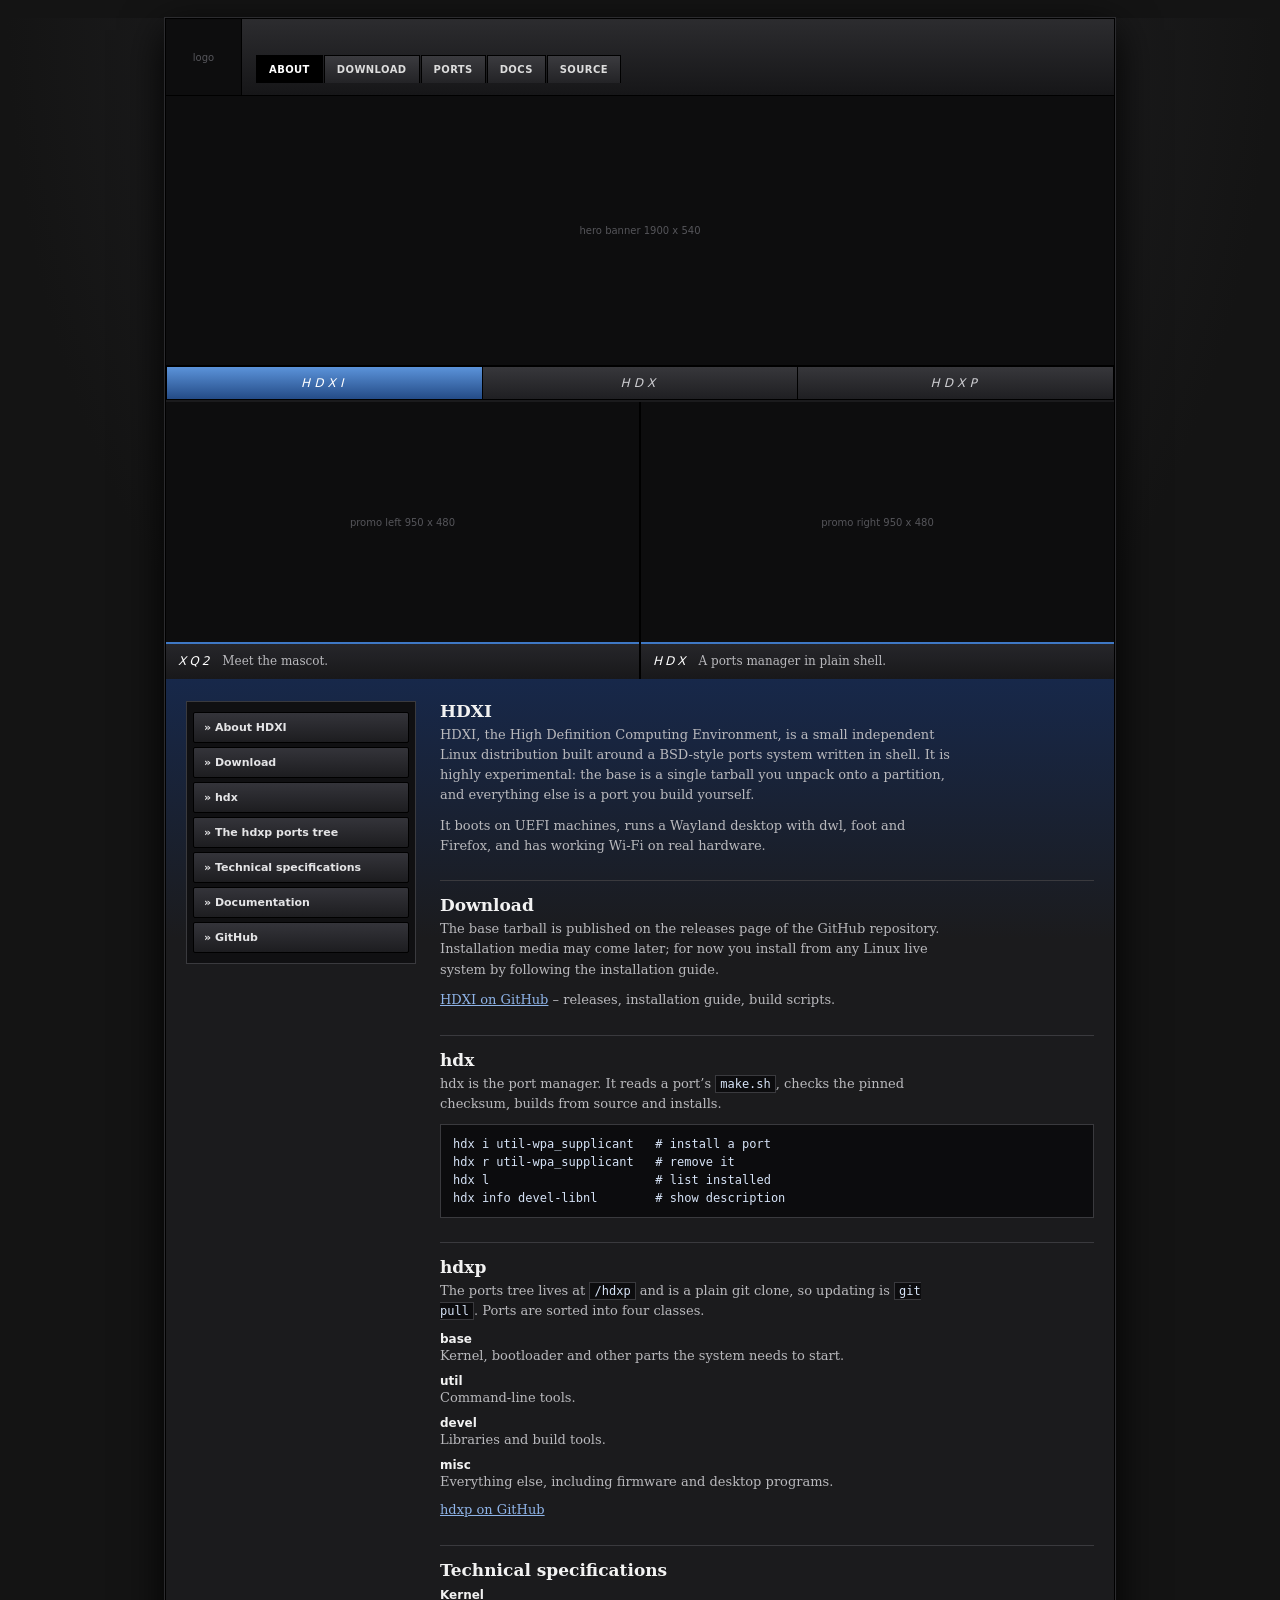
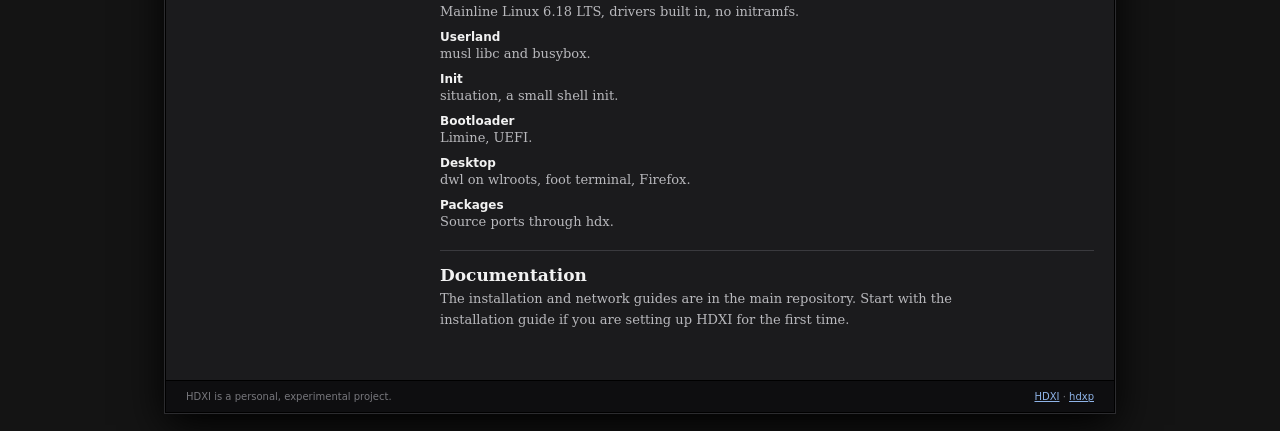
==== index.html @ 5b2a301b "Add files via upload" ====
<!DOCTYPE html>
<html lang="en">
<head>
<meta charset="utf-8">
<meta name="viewport" content="width=device-width, initial-scale=1">
<title>HDXI – High Definition Computing Environment</title>
<style>
/* ---------- tokens: change the look here ---------- */
:root{
  --bg:#141414;          /* page */
  --panel:#1b1b1d;       /* boxes */
  --panel-hi:#2a2a2d;    /* tab / button faces */
  --line:#3a3a3e;        /* borders */
  --text:#b9b9bd;        /* body copy */
  --head:#f2f2f2;        /* headings */
  --accent:#3f78c4;      /* active tab, rules, links */
  --accent-dk:#17284a;   /* tinted panel gradient */
  --serif:Georgia,"DejaVu Serif",serif;
  --sans:Verdana,"DejaVu Sans",Arial,sans-serif;
}
*{box-sizing:border-box}
html{background:var(--bg)}
body{
  margin:0;color:var(--text);font:13px/1.55 var(--serif);
  /* optional: drop a tileable 8x1024 gradient or noise at img/bg.png */
  background:radial-gradient(ellipse at 50% 0,#2b2b2e 0,#141414 70%) fixed,var(--bg);
}
a{color:#8fb4e8}
a:hover{color:#fff}
a:focus-visible,.tab:focus-visible{outline:2px solid #fff;outline-offset:2px}

#wrap{max-width:950px;margin:18px auto;border:1px solid #000;box-shadow:0 0 0 1px #2c2c2f,0 12px 40px #000;background:var(--panel)}

/* ---------- header ---------- */
#top{display:flex;align-items:stretch;background:linear-gradient(#2c2c2f,#161618);border-bottom:1px solid #000}
.slot{position:relative;overflow:hidden;background:#0d0d0e;color:#55555a;font:10px var(--sans);display:flex;align-items:center;justify-content:center;text-align:center}
.slot::before{content:attr(data-label)}
.slot i{position:absolute;inset:0;background-position:center;background-size:cover}
#logo{width:76px;height:76px;flex:none;border-right:1px solid #000}
#nav{display:flex;align-items:flex-end;padding:0 14px;flex:1;gap:1px}
#nav a{font:bold 10px var(--sans);letter-spacing:.04em;text-transform:uppercase;text-decoration:none;color:#ddd;padding:8px 12px;background:linear-gradient(#3b3b3f,#232326);border:1px solid #000;border-bottom:0;margin-bottom:12px}
#nav a:hover{background:linear-gradient(#4a4a50,#2d2d31);color:#fff}
#nav a.on{background:#000;color:#fff}

/* ---------- hero ---------- */
#hero{height:270px;border-bottom:1px solid #000}

/* ---------- tab strip (like the PS3 / PSP / PS2 bar) ---------- */
#tabs{display:flex}
.tab{flex:1;text-align:center;padding:9px 0;text-decoration:none;font:italic 12px var(--sans);letter-spacing:.35em;color:#cfcfd3;background:linear-gradient(#37373b,#1f1f22);border:1px solid #000;border-left:0}
.tab:first-child{border-left:1px solid #000}
.tab.on{background:linear-gradient(#5b93da,#244b86);color:#fff}
.tab:hover{color:#fff}

/* ---------- two promo panels ---------- */
#promos{display:grid;grid-template-columns:1fr 1fr;gap:2px;background:#000;margin-top:2px}
.promo .slot{height:240px}
.promo p{margin:0;padding:8px 12px;background:linear-gradient(#26262a,#18181a);border-top:2px solid var(--accent);font-size:12px}
.promo p b{font:italic 12px var(--sans);letter-spacing:.25em;color:#fff;margin-right:10px}

/* ---------- body: sidebar + copy ---------- */
#body{display:grid;grid-template-columns:230px 1fr;gap:24px;padding:22px 20px 26px;background:linear-gradient(var(--accent-dk) 0,var(--panel) 260px)}
#side{align-self:start;border:1px solid var(--line);background:#101012;padding:6px}
#side a{display:block;margin:4px 0;padding:8px 10px;color:#e4e4e6;text-decoration:none;font:bold 11px var(--sans);background:linear-gradient(#34343a,#1d1d20);border:1px solid #000;border-radius:2px}
#side a:hover{background:linear-gradient(#41414a,#26262b);color:#fff}
h2{font:bold 17px var(--serif);color:var(--head);margin:0 0 4px}
section{padding:0 0 14px;margin:0 0 14px;border-bottom:1px solid var(--line)}
section:last-child{border:0;margin:0}
p{margin:0 0 .8em;max-width:62ch}
code{font:12px "DejaVu Sans Mono",monospace;color:#d6e3f7;background:#0c0c0e;padding:1px 4px;border:1px solid var(--line)}
pre{margin:0 0 .8em;padding:10px 12px;background:#0c0c0e;border:1px solid var(--line);overflow-x:auto;font:12px/1.5 "DejaVu Sans Mono",monospace;color:#d6e3f7}
dl{margin:0}
dt{font:bold 12px var(--sans);color:var(--head);margin-top:8px}
dd{margin:0 0 4px}

footer{padding:10px 20px;border-top:1px solid #000;background:#0e0e10;font:10px var(--sans);color:#77777c;display:flex;justify-content:space-between;gap:12px;flex-wrap:wrap}

@media(max-width:760px){
  #body{grid-template-columns:1fr}
  #promos{grid-template-columns:1fr}
    #nav{flex-wrap:wrap}
}
</style>
</head>
<body>
<div id="wrap">

  <header id="top">
    <!-- DECAL: logo tile, shows at 76x76. Make it 152x152 PNG. -->
    <div class="slot" id="logo" data-label="logo"><i style="background-image:url(img/logo.png)"></i></div>
    <nav id="nav" aria-label="Main">
      <a class="on" href="#about">About</a>
      <a href="#download">Download</a>
      <a href="#hdx">Ports</a>
      <a href="#docs">Docs</a>
      <a href="https://github.com/daveydavy333/HDXI">Source</a>
    </nav>
  </header>

  <!-- DECAL: hero banner, shows at 950x270. Make it 1900x540. -->
  <div class="slot" id="hero" data-label="hero banner 1900 x 540">
    <i style="background-image:url(img/hero.png)"></i>
  </div>

  <div id="tabs">
    <a class="tab on" href="#about">HDXI</a>
    <a class="tab" href="#hdx">HDX</a>
    <a class="tab" href="#hdxp">HDXP</a>
  </div>

  <div id="promos">
    <div class="promo">
      <!-- DECAL: shows at 475x240. Make it 950x480. -->
      <div class="slot" data-label="promo left 950 x 480"><i style="background-image:url(img/promo-left.png)"></i></div>
      <p><b>XQ2</b>Meet the mascot.</p>
    </div>
    <div class="promo">
      <div class="slot" data-label="promo right 950 x 480"><i style="background-image:url(img/promo-right.png)"></i></div>
      <p><b>HDX</b>A ports manager in plain shell.</p>
    </div>
  </div>

  <main id="body">
    <aside id="side" aria-label="Sections">
      <a href="#about">» About HDXI</a>
      <a href="#download">» Download</a>
      <a href="#hdx">» hdx</a>
      <a href="#hdxp">» The hdxp ports tree</a>
      <a href="#specs">» Technical specifications</a>
      <a href="#docs">» Documentation</a>
      <a href="https://github.com/daveydavy333/HDXI">» GitHub</a>
    </aside>

    <div>
      <section id="about">
        <h2>HDXI</h2>
        <p>HDXI, the High Definition Computing Environment, is a small independent Linux distribution built around a BSD-style ports system written in shell. It is highly experimental: the base is a single tarball you unpack onto a partition, and everything else is a port you build yourself.</p>
        <p>It boots on UEFI machines, runs a Wayland desktop with dwl, foot and Firefox, and has working Wi-Fi on real hardware.</p>
      </section>

      <section id="download">
        <h2>Download</h2>
        <p>The base tarball is published on the releases page of the GitHub repository. Installation media may come later; for now you install from any Linux live system by following the installation guide.</p>
        <p><a href="https://github.com/daveydavy333/HDXI">HDXI on GitHub</a> – releases, installation guide, build scripts.</p>
      </section>

      <section id="hdx">
        <h2>hdx</h2>
        <p>hdx is the port manager. It reads a port’s <code>make.sh</code>, checks the pinned checksum, builds from source and installs.</p>
<pre>hdx i util-wpa_supplicant   # install a port
hdx r util-wpa_supplicant   # remove it
hdx l                       # list installed
hdx info devel-libnl        # show description</pre>
      </section>

      <section id="hdxp">
        <h2>hdxp</h2>
        <p>The ports tree lives at <code>/hdxp</code> and is a plain git clone, so updating is <code>git pull</code>. Ports are sorted into four classes.</p>
        <dl>
          <dt>base</dt><dd>Kernel, bootloader and other parts the system needs to start.</dd>
          <dt>util</dt><dd>Command-line tools.</dd>
          <dt>devel</dt><dd>Libraries and build tools.</dd>
          <dt>misc</dt><dd>Everything else, including firmware and desktop programs.</dd>
        </dl>
        <p style="margin-top:8px"><a href="https://github.com/daveydavy333/hdxp">hdxp on GitHub</a></p>
      </section>

      <section id="specs">
        <h2>Technical specifications</h2>
        <dl>
          <dt>Kernel</dt><dd>Mainline Linux 6.18 LTS, drivers built in, no initramfs.</dd>
          <dt>Userland</dt><dd>musl libc and busybox.</dd>
          <dt>Init</dt><dd>situation, a small shell init.</dd>
          <dt>Bootloader</dt><dd>Limine, UEFI.</dd>
          <dt>Desktop</dt><dd>dwl on wlroots, foot terminal, Firefox.</dd>
          <dt>Packages</dt><dd>Source ports through hdx.</dd>
        </dl>
      </section>

      <section id="docs">
        <h2>Documentation</h2>
        <p>The installation and network guides are in the main repository. Start with the installation guide if you are setting up HDXI for the first time.</p>
      </section>
    </div>
  </main>

  <footer>
    <span>HDXI is a personal, experimental project.</span>
    <span><a href="https://github.com/daveydavy333/HDXI">HDXI</a> · <a href="https://github.com/daveydavy333/hdxp">hdxp</a></span>
  </footer>
</div>
</body>
</html>
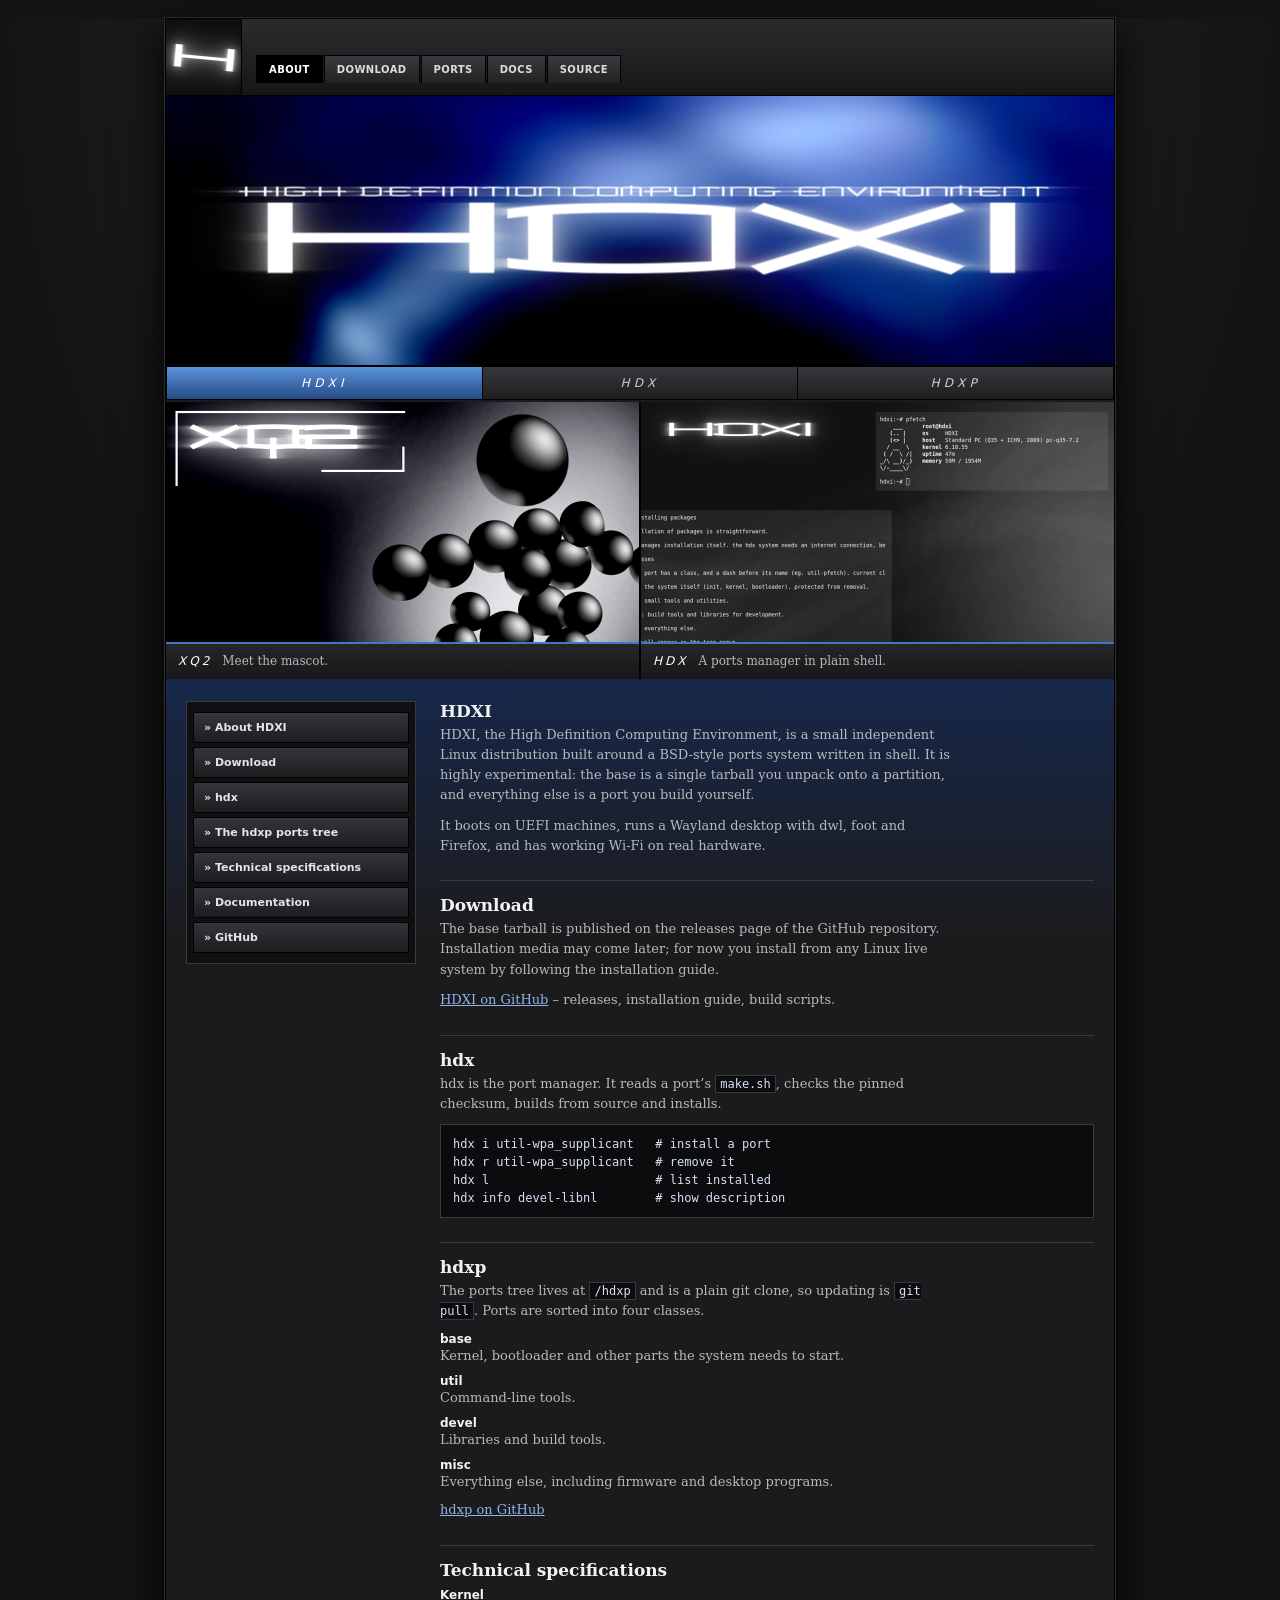
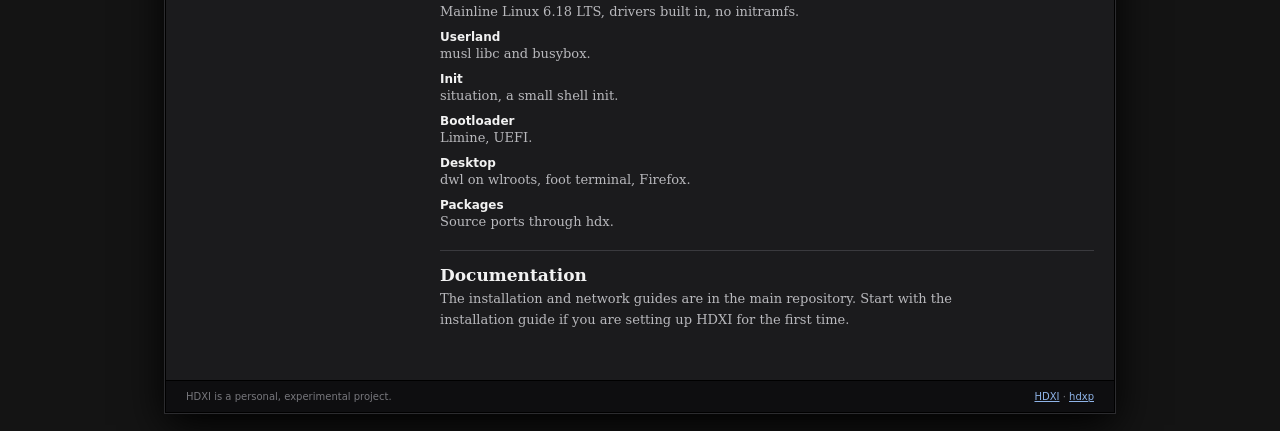
==== commit 3459224d: "Add files via upload" ====
--- a/index.html
+++ b/index.html
@@ -55,7 +55,7 @@
 /* ---------- two promo panels ---------- */
 #promos{display:grid;grid-template-columns:1fr 1fr;gap:2px;background:#000;margin-top:2px}
 .promo .slot{height:240px}
-.promo p{margin:0;padding:8px 12px;background:linear-gradient(#26262a,#18181a);border-top:2px solid var(--accent);font-size:12px}
+.promo p{margin:0;max-width:none;padding:8px 12px;background:linear-gradient(#26262a,#18181a);border-top:2px solid var(--accent);font-size:12px}
 .promo p b{font:italic 12px var(--sans);letter-spacing:.25em;color:#fff;margin-right:10px}
 
 /* ---------- body: sidebar + copy ---------- */
@@ -87,7 +87,7 @@
 
   <header id="top">
     <!-- DECAL: logo tile, shows at 76x76. Make it 152x152 PNG. -->
-    <div class="slot" id="logo" data-label="logo"><i style="background-image:url(img/logo.png)"></i></div>
+    <div class="slot" id="logo" data-label=""><i style="background-image:url(img/logo.png)"></i></div>
     <nav id="nav" aria-label="Main">
       <a class="on" href="#about">About</a>
       <a href="#download">Download</a>
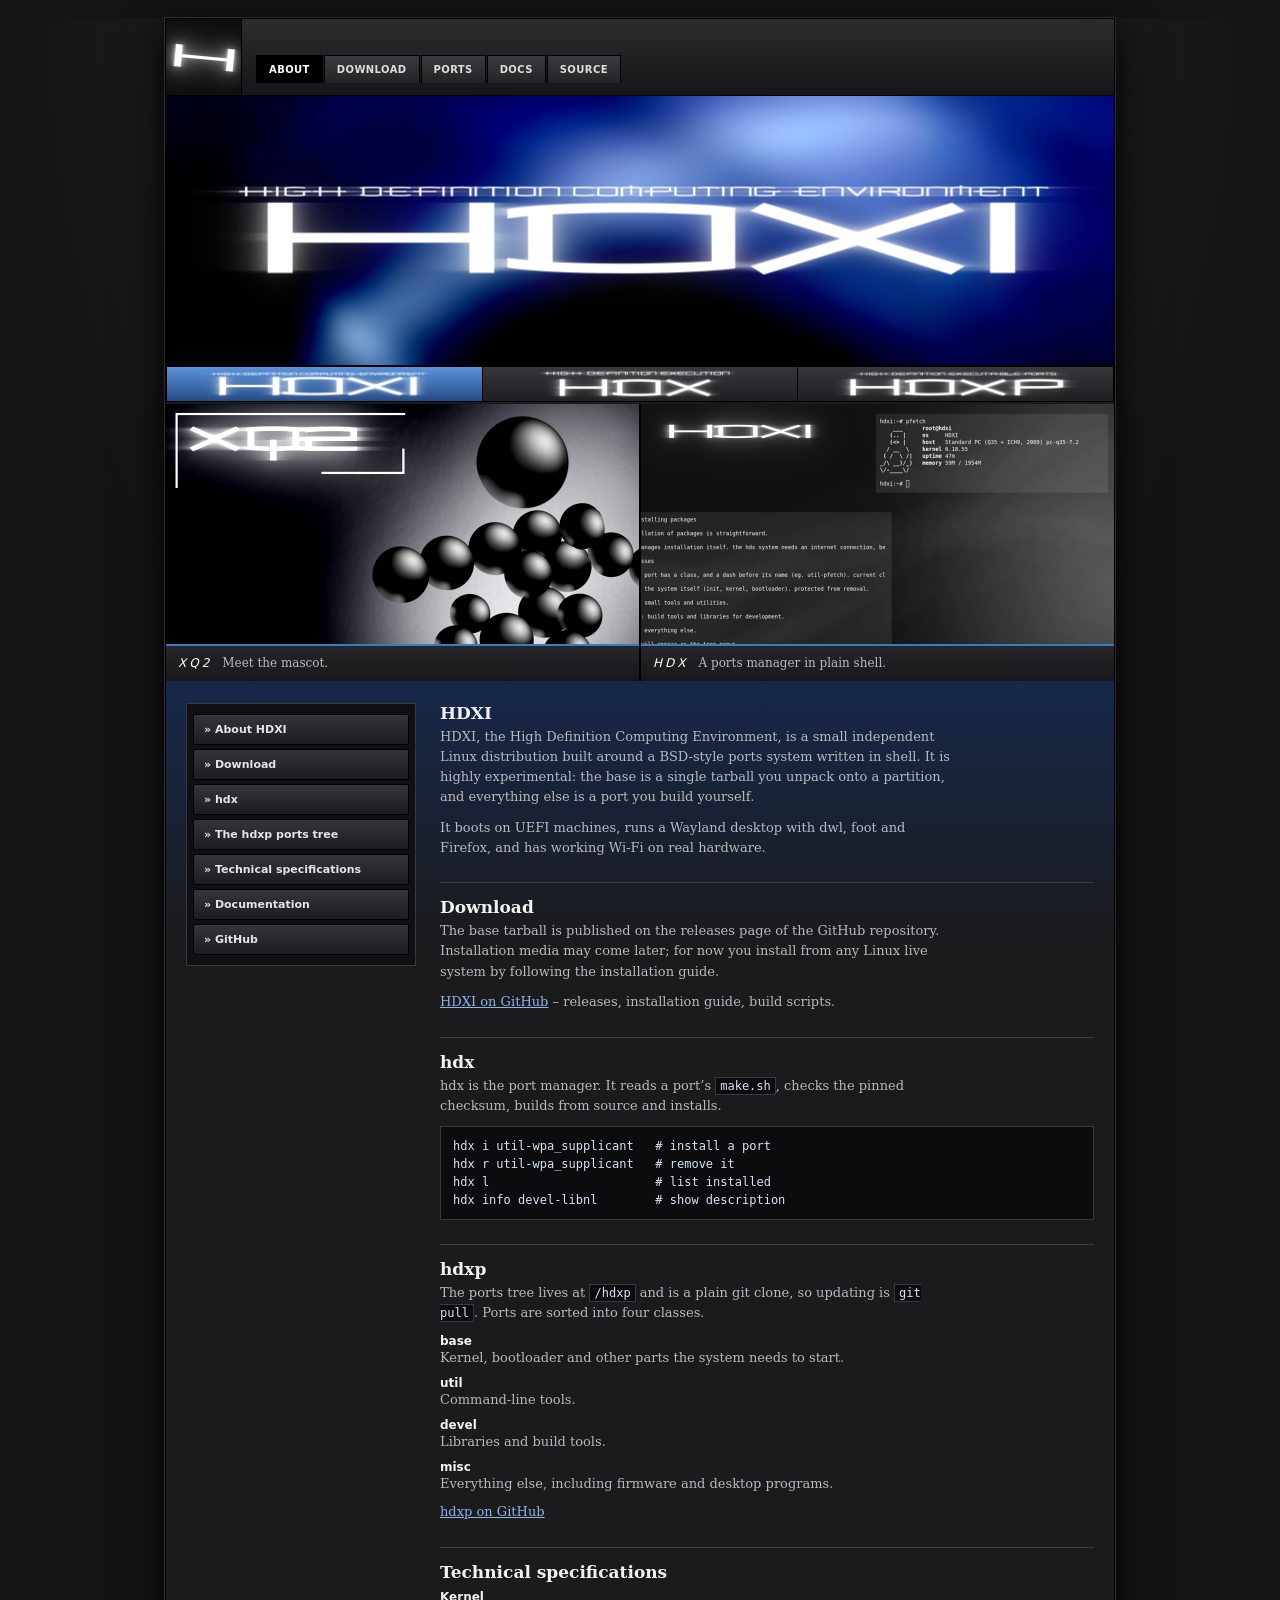
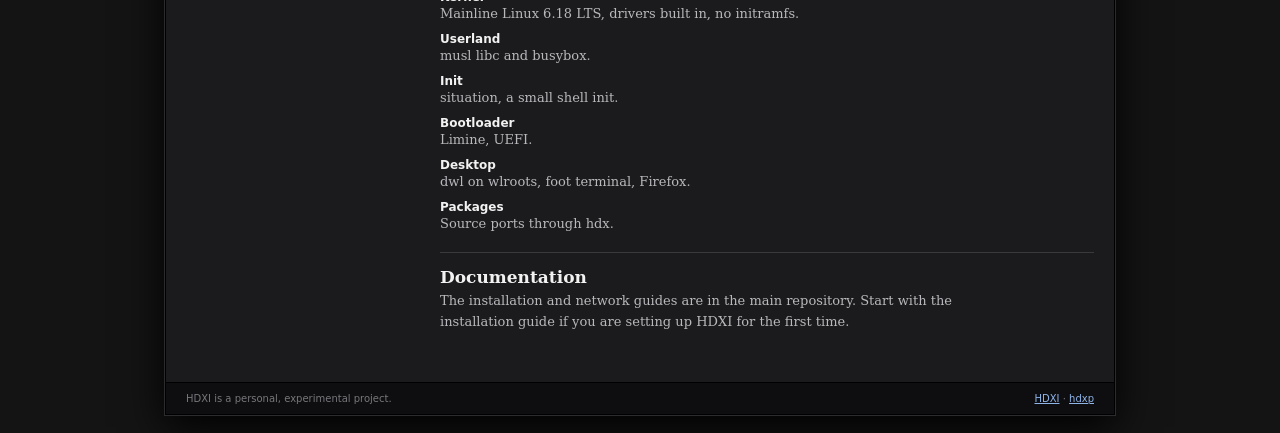
==== commit 26c5d225: "Add files via upload" ====
--- a/index.html
+++ b/index.html
@@ -4,95 +4,18 @@
 <meta charset="utf-8">
 <meta name="viewport" content="width=device-width, initial-scale=1">
 <title>HDXI – High Definition Computing Environment</title>
-<style>
-/* ---------- tokens: change the look here ---------- */
-:root{
-  --bg:#141414;          /* page */
-  --panel:#1b1b1d;       /* boxes */
-  --panel-hi:#2a2a2d;    /* tab / button faces */
-  --line:#3a3a3e;        /* borders */
-  --text:#b9b9bd;        /* body copy */
-  --head:#f2f2f2;        /* headings */
-  --accent:#3f78c4;      /* active tab, rules, links */
-  --accent-dk:#17284a;   /* tinted panel gradient */
-  --serif:Georgia,"DejaVu Serif",serif;
-  --sans:Verdana,"DejaVu Sans",Arial,sans-serif;
-}
-*{box-sizing:border-box}
-html{background:var(--bg)}
-body{
-  margin:0;color:var(--text);font:13px/1.55 var(--serif);
-  /* optional: drop a tileable 8x1024 gradient or noise at img/bg.png */
-  background:radial-gradient(ellipse at 50% 0,#2b2b2e 0,#141414 70%) fixed,var(--bg);
-}
-a{color:#8fb4e8}
-a:hover{color:#fff}
-a:focus-visible,.tab:focus-visible{outline:2px solid #fff;outline-offset:2px}
-
-#wrap{max-width:950px;margin:18px auto;border:1px solid #000;box-shadow:0 0 0 1px #2c2c2f,0 12px 40px #000;background:var(--panel)}
-
-/* ---------- header ---------- */
-#top{display:flex;align-items:stretch;background:linear-gradient(#2c2c2f,#161618);border-bottom:1px solid #000}
-.slot{position:relative;overflow:hidden;background:#0d0d0e;color:#55555a;font:10px var(--sans);display:flex;align-items:center;justify-content:center;text-align:center}
-.slot::before{content:attr(data-label)}
-.slot i{position:absolute;inset:0;background-position:center;background-size:cover}
-#logo{width:76px;height:76px;flex:none;border-right:1px solid #000}
-#nav{display:flex;align-items:flex-end;padding:0 14px;flex:1;gap:1px}
-#nav a{font:bold 10px var(--sans);letter-spacing:.04em;text-transform:uppercase;text-decoration:none;color:#ddd;padding:8px 12px;background:linear-gradient(#3b3b3f,#232326);border:1px solid #000;border-bottom:0;margin-bottom:12px}
-#nav a:hover{background:linear-gradient(#4a4a50,#2d2d31);color:#fff}
-#nav a.on{background:#000;color:#fff}
-
-/* ---------- hero ---------- */
-#hero{height:270px;border-bottom:1px solid #000}
-
-/* ---------- tab strip (like the PS3 / PSP / PS2 bar) ---------- */
-#tabs{display:flex}
-.tab{flex:1;text-align:center;padding:9px 0;text-decoration:none;font:italic 12px var(--sans);letter-spacing:.35em;color:#cfcfd3;background:linear-gradient(#37373b,#1f1f22);border:1px solid #000;border-left:0}
-.tab:first-child{border-left:1px solid #000}
-.tab.on{background:linear-gradient(#5b93da,#244b86);color:#fff}
-.tab:hover{color:#fff}
-
-/* ---------- two promo panels ---------- */
-#promos{display:grid;grid-template-columns:1fr 1fr;gap:2px;background:#000;margin-top:2px}
-.promo .slot{height:240px}
-.promo p{margin:0;max-width:none;padding:8px 12px;background:linear-gradient(#26262a,#18181a);border-top:2px solid var(--accent);font-size:12px}
-.promo p b{font:italic 12px var(--sans);letter-spacing:.25em;color:#fff;margin-right:10px}
-
-/* ---------- body: sidebar + copy ---------- */
-#body{display:grid;grid-template-columns:230px 1fr;gap:24px;padding:22px 20px 26px;background:linear-gradient(var(--accent-dk) 0,var(--panel) 260px)}
-#side{align-self:start;border:1px solid var(--line);background:#101012;padding:6px}
-#side a{display:block;margin:4px 0;padding:8px 10px;color:#e4e4e6;text-decoration:none;font:bold 11px var(--sans);background:linear-gradient(#34343a,#1d1d20);border:1px solid #000;border-radius:2px}
-#side a:hover{background:linear-gradient(#41414a,#26262b);color:#fff}
-h2{font:bold 17px var(--serif);color:var(--head);margin:0 0 4px}
-section{padding:0 0 14px;margin:0 0 14px;border-bottom:1px solid var(--line)}
-section:last-child{border:0;margin:0}
-p{margin:0 0 .8em;max-width:62ch}
-code{font:12px "DejaVu Sans Mono",monospace;color:#d6e3f7;background:#0c0c0e;padding:1px 4px;border:1px solid var(--line)}
-pre{margin:0 0 .8em;padding:10px 12px;background:#0c0c0e;border:1px solid var(--line);overflow-x:auto;font:12px/1.5 "DejaVu Sans Mono",monospace;color:#d6e3f7}
-dl{margin:0}
-dt{font:bold 12px var(--sans);color:var(--head);margin-top:8px}
-dd{margin:0 0 4px}
-
-footer{padding:10px 20px;border-top:1px solid #000;background:#0e0e10;font:10px var(--sans);color:#77777c;display:flex;justify-content:space-between;gap:12px;flex-wrap:wrap}
-
-@media(max-width:760px){
-  #body{grid-template-columns:1fr}
-  #promos{grid-template-columns:1fr}
-    #nav{flex-wrap:wrap}
-}
-</style>
+<link rel="stylesheet" href="styles.css">
 </head>
 <body>
 <div id="wrap">
 
   <header id="top">
-    <!-- DECAL: logo tile, shows at 76x76. Make it 152x152 PNG. -->
     <div class="slot" id="logo" data-label=""><i style="background-image:url(img/logo.png)"></i></div>
     <nav id="nav" aria-label="Main">
-      <a class="on" href="#about">About</a>
-      <a href="#download">Download</a>
-      <a href="#hdx">Ports</a>
-      <a href="#docs">Docs</a>
+      <a class="on" href="index.html">About</a>
+      <a href="index.html#download">Download</a>
+      <a href="hdxp.html">Ports</a>
+      <a href="index.html#docs">Docs</a>
       <a href="https://github.com/daveydavy333/HDXI">Source</a>
     </nav>
   </header>
@@ -103,9 +26,9 @@
   </div>
 
   <div id="tabs">
-    <a class="tab on" href="#about">HDXI</a>
-    <a class="tab" href="#hdx">HDX</a>
-    <a class="tab" href="#hdxp">HDXP</a>
+    <a class="tab on" href="index.html" aria-label="HDXI"><i style="background-image:url(img/tab-hdxi.png)"></i><span class="sr">HDXI</span></a>
+    <a class="tab" href="hdx.html" aria-label="HDX"><i style="background-image:url(img/tab-hdx.png)"></i><span class="sr">HDX</span></a>
+    <a class="tab" href="hdxp.html" aria-label="HDXP"><i style="background-image:url(img/tab-hdxp.png)"></i><span class="sr">HDXP</span></a>
   </div>
 
   <div id="promos">
@@ -124,8 +47,8 @@
     <aside id="side" aria-label="Sections">
       <a href="#about">» About HDXI</a>
       <a href="#download">» Download</a>
-      <a href="#hdx">» hdx</a>
-      <a href="#hdxp">» The hdxp ports tree</a>
+      <a href="hdx.html">» hdx</a>
+      <a href="hdxp.html">» The hdxp ports tree</a>
       <a href="#specs">» Technical specifications</a>
       <a href="#docs">» Documentation</a>
       <a href="https://github.com/daveydavy333/HDXI">» GitHub</a>
--- a/styles.css
+++ b/styles.css
@@ -0,0 +1,95 @@
+/* ---------- tokens: change the look here ---------- */
+:root{
+  --bg:#141414;          /* page */
+  --panel:#1b1b1d;       /* boxes */
+  --panel-hi:#2a2a2d;    /* tab / button faces */
+  --line:#3a3a3e;        /* borders */
+  --text:#b9b9bd;        /* body copy */
+  --head:#f2f2f2;        /* headings */
+  --accent:#3f78c4;      /* active tab, rules, links */
+  --accent-dk:#17284a;   /* tinted panel gradient */
+  --serif:Georgia,"DejaVu Serif",serif;
+  --sans:Verdana,"DejaVu Sans",Arial,sans-serif;
+}
+*{box-sizing:border-box}
+html{background:var(--bg)}
+body{
+  margin:0;color:var(--text);font:13px/1.55 var(--serif);
+  /* optional: drop a tileable 8x1024 gradient or noise at img/bg.png */
+  background:radial-gradient(ellipse at 50% 0,#2b2b2e 0,#141414 70%) fixed,var(--bg);
+}
+a{color:#8fb4e8}
+a:hover{color:#fff}
+a:focus-visible,.tab:focus-visible{outline:2px solid #fff;outline-offset:2px}
+
+#wrap{max-width:950px;margin:18px auto;border:1px solid #000;box-shadow:0 0 0 1px #2c2c2f,0 12px 40px #000;background:var(--panel)}
+
+/* ---------- header ---------- */
+#top{display:flex;align-items:stretch;background:linear-gradient(#2c2c2f,#161618);border-bottom:1px solid #000}
+.slot{position:relative;overflow:hidden;background:#0d0d0e;color:#55555a;font:10px var(--sans);display:flex;align-items:center;justify-content:center;text-align:center}
+.slot::before{content:attr(data-label)}
+.slot i{position:absolute;inset:0;background-position:center;background-size:cover}
+#logo{width:76px;height:76px;flex:none;border-right:1px solid #000}
+#nav{display:flex;align-items:flex-end;padding:0 14px;flex:1;gap:1px}
+#nav a{font:bold 10px var(--sans);letter-spacing:.04em;text-transform:uppercase;text-decoration:none;color:#ddd;padding:8px 12px;background:linear-gradient(#3b3b3f,#232326);border:1px solid #000;border-bottom:0;margin-bottom:12px}
+#nav a:hover{background:linear-gradient(#4a4a50,#2d2d31);color:#fff}
+#nav a.on{background:#000;color:#fff}
+
+/* ---------- hero ---------- */
+#hero{height:270px;border-bottom:1px solid #000}
+
+/* ---------- tab strip (like the PS3 / PSP / PS2 bar) ---------- */
+#tabs{display:flex}
+.tab{flex:1;text-align:center;padding:9px 0;text-decoration:none;font:italic 12px var(--sans);letter-spacing:.35em;color:#cfcfd3;background:linear-gradient(#37373b,#1f1f22);border:1px solid #000;border-left:0}
+.tab:first-child{border-left:1px solid #000}
+.tab.on{background:linear-gradient(#5b93da,#244b86);color:#fff}
+.tab:hover{color:#fff}
+
+/* ---------- two promo panels ---------- */
+#promos{display:grid;grid-template-columns:1fr 1fr;gap:2px;background:#000;margin-top:2px}
+.promo .slot{height:240px}
+.promo p{margin:0;max-width:none;padding:8px 12px;background:linear-gradient(#26262a,#18181a);border-top:2px solid var(--accent);font-size:12px}
+.promo p b{font:italic 12px var(--sans);letter-spacing:.25em;color:#fff;margin-right:10px}
+
+/* ---------- body: sidebar + copy ---------- */
+#body{display:grid;grid-template-columns:230px 1fr;gap:24px;padding:22px 20px 26px;background:linear-gradient(var(--accent-dk) 0,var(--panel) 260px)}
+#side{align-self:start;border:1px solid var(--line);background:#101012;padding:6px}
+#side a{display:block;margin:4px 0;padding:8px 10px;color:#e4e4e6;text-decoration:none;font:bold 11px var(--sans);background:linear-gradient(#34343a,#1d1d20);border:1px solid #000;border-radius:2px}
+#side a:hover{background:linear-gradient(#41414a,#26262b);color:#fff}
+h2{font:bold 17px var(--serif);color:var(--head);margin:0 0 4px}
+section{padding:0 0 14px;margin:0 0 14px;border-bottom:1px solid var(--line)}
+section:last-child{border:0;margin:0}
+p{margin:0 0 .8em;max-width:62ch}
+code{font:12px "DejaVu Sans Mono",monospace;color:#d6e3f7;background:#0c0c0e;padding:1px 4px;border:1px solid var(--line)}
+pre{margin:0 0 .8em;padding:10px 12px;background:#0c0c0e;border:1px solid var(--line);overflow-x:auto;font:12px/1.5 "DejaVu Sans Mono",monospace;color:#d6e3f7}
+dl{margin:0}
+dt{font:bold 12px var(--sans);color:var(--head);margin-top:8px}
+dd{margin:0 0 4px}
+
+footer{padding:10px 20px;border-top:1px solid #000;background:#0e0e10;font:10px var(--sans);color:#77777c;display:flex;justify-content:space-between;gap:12px;flex-wrap:wrap}
+
+@media(max-width:760px){
+  #body{grid-template-columns:1fr}
+  #promos{grid-template-columns:1fr}
+    #nav{flex-wrap:wrap}
+}
+
+/* ---------- shared: accessibility + image tabs ---------- */
+.sr{position:absolute;width:1px;height:1px;overflow:hidden;clip:rect(0 0 0 0)}
+.tab{position:relative;height:36px;padding:0;display:block}
+.tab i{position:absolute;inset:0;background:center/contain no-repeat}
+
+/* ---------- sub bar + three-column product page (hdx.html) ---------- */
+.sub{display:flex;background:linear-gradient(#1f4f93,#0f2a52);border-bottom:1px solid #000}
+.sub a{flex:1;text-align:center;padding:6px 4px;font:bold 10px var(--sans);letter-spacing:.04em;text-transform:uppercase;color:#cfe0f7;text-decoration:none}
+.sub a.on{background:#e8e8ea;color:#111}
+.sub a:hover:not(.on){color:#fff;background:#ffffff1a}
+.cols{display:grid;grid-template-columns:230px 1fr 1fr;gap:24px;padding:22px 20px 26px;background:linear-gradient(var(--accent-dk) 0,var(--panel) 320px)}
+.cols #side{margin:0}
+#art{height:240px;border:1px solid var(--line);margin-bottom:14px}
+h3{font:bold 14px var(--serif);color:var(--head);margin:0 0 2px}
+h4{font:bold 15px var(--serif);color:#9a9aa0;margin:0 0 6px}
+.feat{padding:0 0 10px;margin:0 0 12px;border-bottom:1px solid var(--line)}
+.feat p{margin:0}
+.soon{border:1px dashed var(--line);padding:30px 20px;text-align:center;color:#77777c;font:12px var(--sans);margin:22px 20px}
+@media(max-width:760px){.cols{grid-template-columns:1fr}.sub{flex-wrap:wrap}.sub a{flex:1 1 33%}}
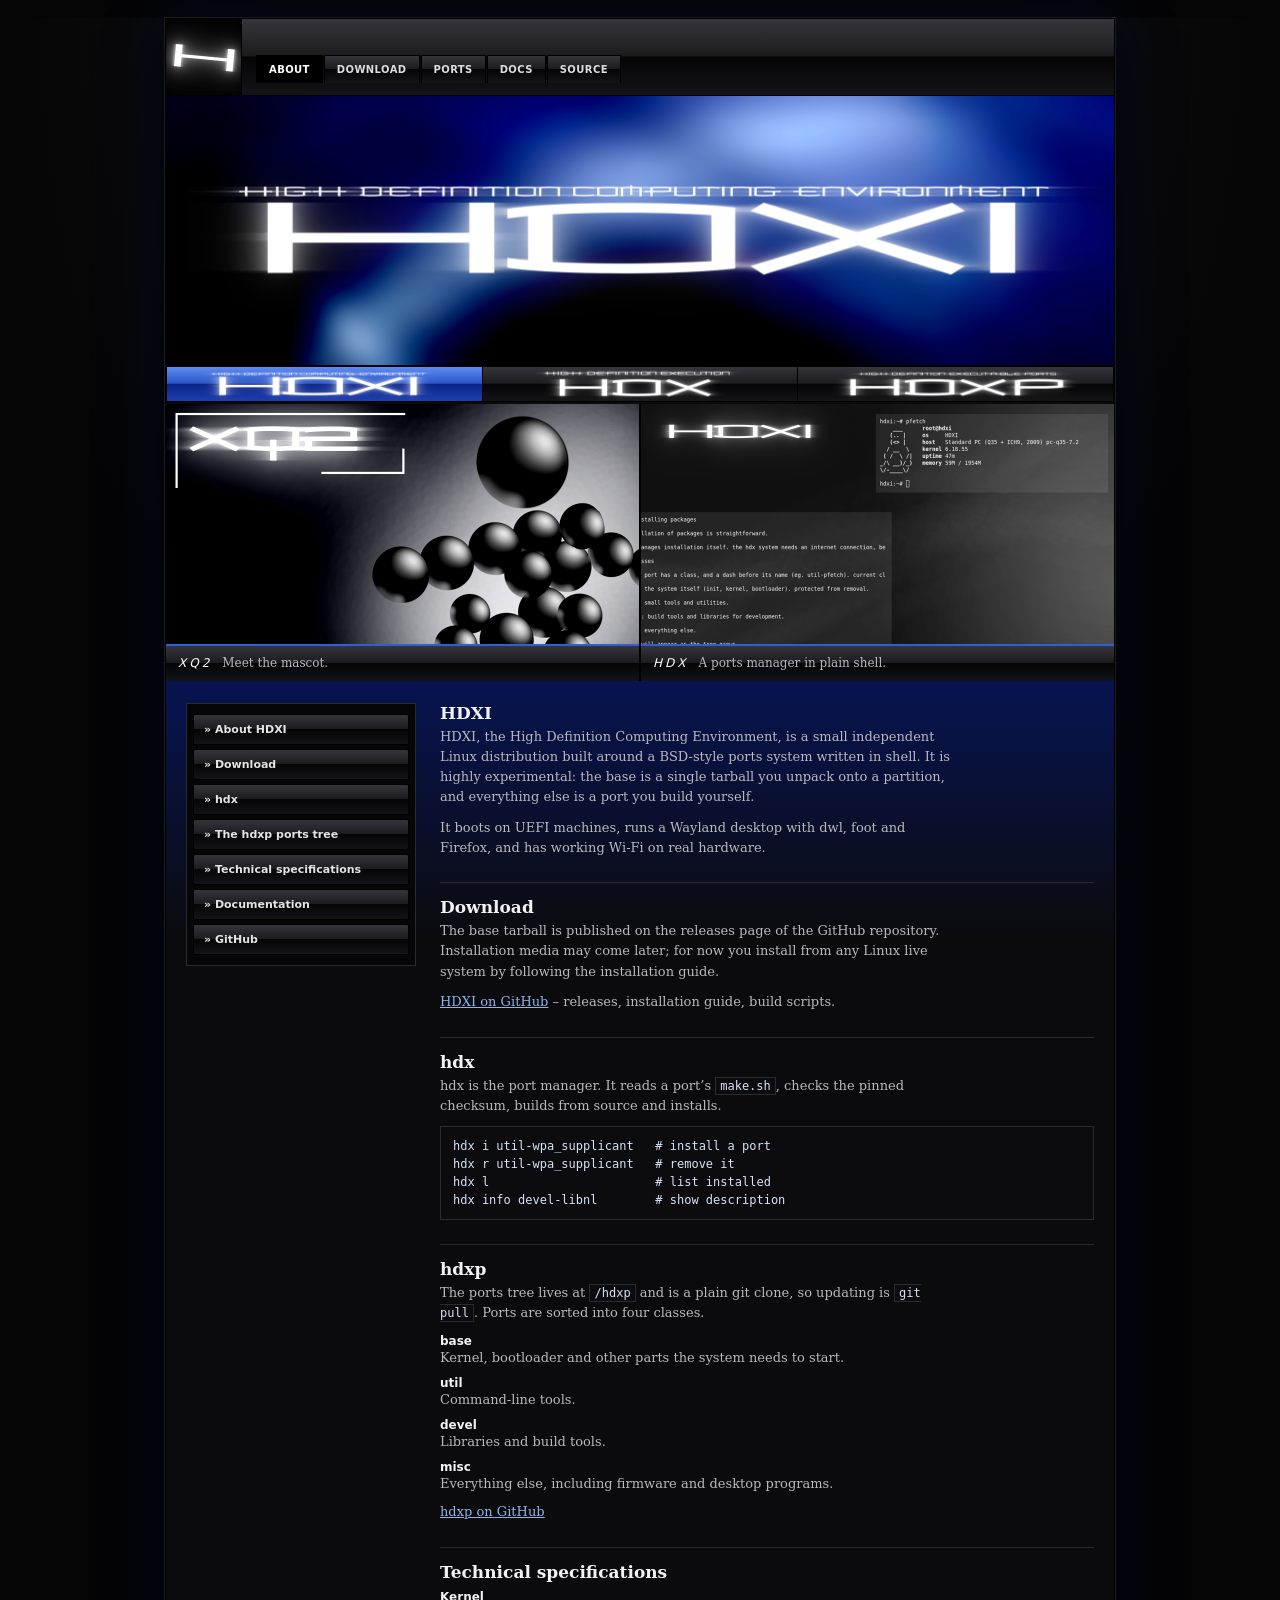
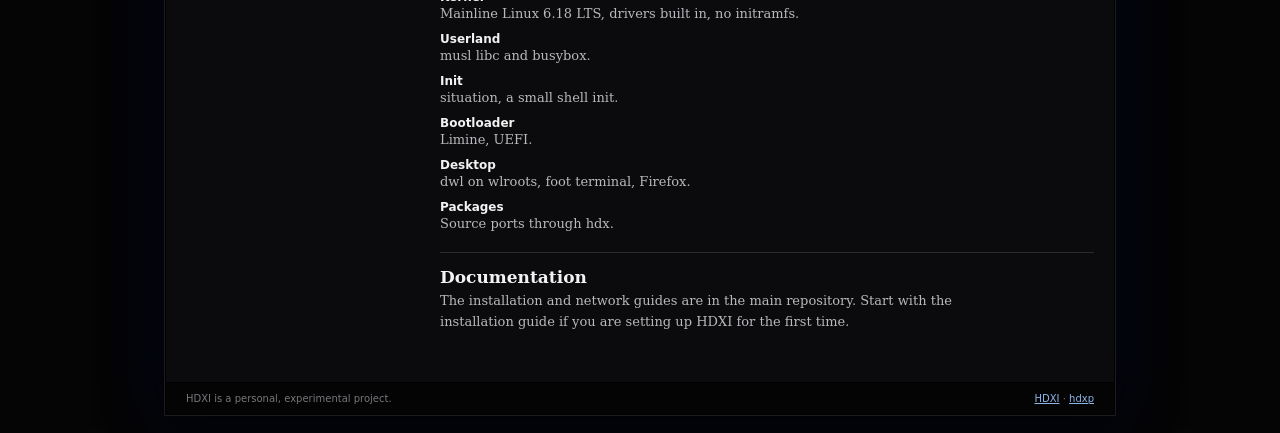
==== commit 2dcb9c89: "Add files via upload" ====
--- a/index.html
+++ b/index.html
@@ -4,7 +4,7 @@
 <meta charset="utf-8">
 <meta name="viewport" content="width=device-width, initial-scale=1">
 <title>HDXI – High Definition Computing Environment</title>
-<link rel="stylesheet" href="styles.css">
+<link rel="stylesheet" href="styles.css?v=3">
 </head>
 <body>
 <div id="wrap">
--- a/styles.css
+++ b/styles.css
@@ -1,13 +1,13 @@
 /* ---------- tokens: change the look here ---------- */
 :root{
-  --bg:#141414;          /* page */
-  --panel:#1b1b1d;       /* boxes */
-  --panel-hi:#2a2a2d;    /* tab / button faces */
-  --line:#3a3a3e;        /* borders */
+  --bg:#050506;          /* page */
+  --panel:#0b0b0d;       /* boxes */
+  --panel-hi:#202024;    /* tab / button faces */
+  --line:#2a2a30;        /* borders */
   --text:#b9b9bd;        /* body copy */
   --head:#f2f2f2;        /* headings */
-  --accent:#3f78c4;      /* active tab, rules, links */
-  --accent-dk:#17284a;   /* tinted panel gradient */
+  --accent:#2f5fd0;      /* active tab, rules, links */
+  --accent-dk:#071451;   /* tinted panel gradient */
   --serif:Georgia,"DejaVu Serif",serif;
   --sans:Verdana,"DejaVu Sans",Arial,sans-serif;
 }
@@ -16,23 +16,23 @@
 body{
   margin:0;color:var(--text);font:13px/1.55 var(--serif);
   /* optional: drop a tileable 8x1024 gradient or noise at img/bg.png */
-  background:radial-gradient(ellipse at 50% 0,#2b2b2e 0,#141414 70%) fixed,var(--bg);
+  background:radial-gradient(ellipse at 50% 0,#1c1c20 0,#050506 70%) fixed,var(--bg);
 }
 a{color:#8fb4e8}
 a:hover{color:#fff}
 a:focus-visible,.tab:focus-visible{outline:2px solid #fff;outline-offset:2px}
 
-#wrap{max-width:950px;margin:18px auto;border:1px solid #000;box-shadow:0 0 0 1px #2c2c2f,0 12px 40px #000;background:var(--panel)}
+#wrap{max-width:950px;margin:18px auto;border:1px solid #000;box-shadow:0 0 0 1px #1c1c20,0 12px 50px #000,0 0 60px #0a1a6a55;background:var(--panel)}
 
 /* ---------- header ---------- */
-#top{display:flex;align-items:stretch;background:linear-gradient(#2c2c2f,#161618);border-bottom:1px solid #000}
-.slot{position:relative;overflow:hidden;background:#0d0d0e;color:#55555a;font:10px var(--sans);display:flex;align-items:center;justify-content:center;text-align:center}
+#top{display:flex;align-items:stretch;background:linear-gradient(#34343a 0,#1c1c20 48%,#050506 50%,#141418 100%);border-bottom:1px solid #000}
+.slot{position:relative;overflow:hidden;background:#020203;color:#55555a;font:10px var(--sans);display:flex;align-items:center;justify-content:center;text-align:center}
 .slot::before{content:attr(data-label)}
 .slot i{position:absolute;inset:0;background-position:center;background-size:cover}
 #logo{width:76px;height:76px;flex:none;border-right:1px solid #000}
 #nav{display:flex;align-items:flex-end;padding:0 14px;flex:1;gap:1px}
-#nav a{font:bold 10px var(--sans);letter-spacing:.04em;text-transform:uppercase;text-decoration:none;color:#ddd;padding:8px 12px;background:linear-gradient(#3b3b3f,#232326);border:1px solid #000;border-bottom:0;margin-bottom:12px}
-#nav a:hover{background:linear-gradient(#4a4a50,#2d2d31);color:#fff}
+#nav a{font:bold 10px var(--sans);letter-spacing:.04em;text-transform:uppercase;text-decoration:none;color:#ddd;padding:8px 12px;background:linear-gradient(#34343a 0,#1c1c20 48%,#050506 50%,#141418 100%);border:1px solid #000;border-bottom:0;margin-bottom:12px}
+#nav a:hover{background:linear-gradient(#45454d 0,#26262b 48%,#0a0a0d 50%,#1a1a20 100%);color:#fff}
 #nav a.on{background:#000;color:#fff}
 
 /* ---------- hero ---------- */
@@ -40,22 +40,22 @@
 
 /* ---------- tab strip (like the PS3 / PSP / PS2 bar) ---------- */
 #tabs{display:flex}
-.tab{flex:1;text-align:center;padding:9px 0;text-decoration:none;font:italic 12px var(--sans);letter-spacing:.35em;color:#cfcfd3;background:linear-gradient(#37373b,#1f1f22);border:1px solid #000;border-left:0}
+.tab{flex:1;text-align:center;padding:9px 0;text-decoration:none;font:italic 12px var(--sans);letter-spacing:.35em;color:#cfcfd3;background:linear-gradient(#34343a 0,#1c1c20 48%,#050506 50%,#141418 100%);border:1px solid #000;border-left:0}
 .tab:first-child{border-left:1px solid #000}
-.tab.on{background:linear-gradient(#5b93da,#244b86);color:#fff}
+.tab.on{background:linear-gradient(#5f8cf0 0,#2a55c8 48%,#0b2487 50%,#1d3fb0 100%);color:#fff}
 .tab:hover{color:#fff}
 
 /* ---------- two promo panels ---------- */
 #promos{display:grid;grid-template-columns:1fr 1fr;gap:2px;background:#000;margin-top:2px}
 .promo .slot{height:240px}
-.promo p{margin:0;max-width:none;padding:8px 12px;background:linear-gradient(#26262a,#18181a);border-top:2px solid var(--accent);font-size:12px}
+.promo p{margin:0;max-width:none;padding:8px 12px;background:linear-gradient(#34343a 0,#1c1c20 48%,#050506 50%,#141418 100%);border-top:2px solid var(--accent);font-size:12px}
 .promo p b{font:italic 12px var(--sans);letter-spacing:.25em;color:#fff;margin-right:10px}
 
 /* ---------- body: sidebar + copy ---------- */
 #body{display:grid;grid-template-columns:230px 1fr;gap:24px;padding:22px 20px 26px;background:linear-gradient(var(--accent-dk) 0,var(--panel) 260px)}
-#side{align-self:start;border:1px solid var(--line);background:#101012;padding:6px}
-#side a{display:block;margin:4px 0;padding:8px 10px;color:#e4e4e6;text-decoration:none;font:bold 11px var(--sans);background:linear-gradient(#34343a,#1d1d20);border:1px solid #000;border-radius:2px}
-#side a:hover{background:linear-gradient(#41414a,#26262b);color:#fff}
+#side{align-self:start;border:1px solid var(--line);background:#060607;padding:6px}
+#side a{display:block;margin:4px 0;padding:8px 10px;color:#e4e4e6;text-decoration:none;font:bold 11px var(--sans);background:linear-gradient(#34343a 0,#1c1c20 48%,#050506 50%,#141418 100%);border:1px solid #000;border-radius:2px}
+#side a:hover{background:linear-gradient(#45454d 0,#26262b 48%,#0a0a0d 50%,#1a1a20 100%);color:#fff}
 h2{font:bold 17px var(--serif);color:var(--head);margin:0 0 4px}
 section{padding:0 0 14px;margin:0 0 14px;border-bottom:1px solid var(--line)}
 section:last-child{border:0;margin:0}
@@ -66,7 +66,7 @@
 dt{font:bold 12px var(--sans);color:var(--head);margin-top:8px}
 dd{margin:0 0 4px}
 
-footer{padding:10px 20px;border-top:1px solid #000;background:#0e0e10;font:10px var(--sans);color:#77777c;display:flex;justify-content:space-between;gap:12px;flex-wrap:wrap}
+footer{padding:10px 20px;border-top:1px solid #000;background:#040405;font:10px var(--sans);color:#77777c;display:flex;justify-content:space-between;gap:12px;flex-wrap:wrap}
 
 @media(max-width:760px){
   #body{grid-template-columns:1fr}
@@ -80,7 +80,7 @@
 .tab i{position:absolute;inset:0;background:center/contain no-repeat}
 
 /* ---------- sub bar + three-column product page (hdx.html) ---------- */
-.sub{display:flex;background:linear-gradient(#1f4f93,#0f2a52);border-bottom:1px solid #000}
+.sub{display:flex;background:linear-gradient(#2c58c8 0,#143494 48%,#071a66 50%,#0d2680 100%);border-bottom:1px solid #000}
 .sub a{flex:1;text-align:center;padding:6px 4px;font:bold 10px var(--sans);letter-spacing:.04em;text-transform:uppercase;color:#cfe0f7;text-decoration:none}
 .sub a.on{background:#e8e8ea;color:#111}
 .sub a:hover:not(.on){color:#fff;background:#ffffff1a}
@@ -93,3 +93,30 @@
 .feat p{margin:0}
 .soon{border:1px dashed var(--line);padding:30px 20px;text-align:center;color:#77777c;font:12px var(--sans);margin:22px 20px}
 @media(max-width:760px){.cols{grid-template-columns:1fr}.sub{flex-wrap:wrap}.sub a{flex:1 1 33%}}
+
+/* ---------- hdxp ports list ---------- */
+.tracker{padding:22px 20px 26px;background:linear-gradient(var(--accent-dk) 0,var(--panel) 320px)}
+.tools{display:flex;gap:8px;flex-wrap:wrap;align-items:center;margin-bottom:12px}
+.tools input{flex:1;min-width:200px;background:linear-gradient(#08080a,#1a1a1e);border:1px solid #000;box-shadow:inset 0 2px 5px #000,0 1px 0 #3a3a3e;color:#fff;padding:9px 12px;font:13px var(--sans);border-radius:2px}
+.tools input::placeholder{color:#77777c}
+.tools input:focus{outline:0;border-color:var(--accent);box-shadow:inset 0 2px 5px #000,0 0 0 1px var(--accent)}
+.tools button{font:bold 11px var(--sans);letter-spacing:.05em;text-transform:uppercase;color:#e4e4e6;background:linear-gradient(#34343a 0,#1c1c20 48%,#050506 50%,#141418 100%);border:1px solid #000;box-shadow:inset 0 1px 0 #ffffff26;padding:9px 14px;cursor:pointer;border-radius:2px}
+.tools button:hover{color:#fff;background:linear-gradient(#45454d 0,#26262b 48%,#0a0a0d 50%,#1a1a20 100%)}
+.tools button.on{background:linear-gradient(#5f8cf0 0,#2a55c8 48%,#0b2487 50%,#1d3fb0 100%);color:#fff;box-shadow:inset 0 1px 0 #ffffff40}
+#count{font:11px var(--sans);color:#9a9aa0;margin-left:auto}
+.list{border:1px solid var(--line);background:#060607}
+.hd,.row summary{display:grid;grid-template-columns:270px 1fr;padding:10px 14px}
+.hd{font:bold 11px var(--sans);letter-spacing:.04em;text-transform:uppercase;color:#ddd;background:linear-gradient(#34343a 0,#1c1c20 48%,#050506 50%,#141418 100%);border-bottom:1px solid #000}
+.hd span+span,.row summary .d{border-left:1px solid var(--line);padding-left:12px}
+.row{border-bottom:1px solid #1f1f22}
+.row summary{list-style:none;cursor:pointer}
+.row summary::-webkit-details-marker{display:none}
+.row:nth-child(even) summary{background:#0b0b0e}
+.row summary:hover,.row[open] summary{background:#0f1e55}
+.n{font:bold 13px "DejaVu Sans Mono",monospace;color:#eaf1ff;overflow:hidden;text-overflow:ellipsis;white-space:nowrap;padding-right:14px}
+.d{font-size:14px;color:#d8d8dc;overflow:hidden;text-overflow:ellipsis;white-space:nowrap}
+.more{padding:8px 12px 12px;background:#0c0c0e;border-top:1px dashed var(--line)}
+.more pre{white-space:pre-wrap;border:0;padding:0;margin:0 0 6px;background:none;font:13px/1.55 var(--serif);color:var(--text)}
+.more small{font:10px var(--sans);color:#8a8a90}
+.empty{padding:26px 20px;text-align:center;color:#77777c;font:12px var(--sans)}
+@media(max-width:760px){.hd,.row summary{grid-template-columns:150px 1fr}}
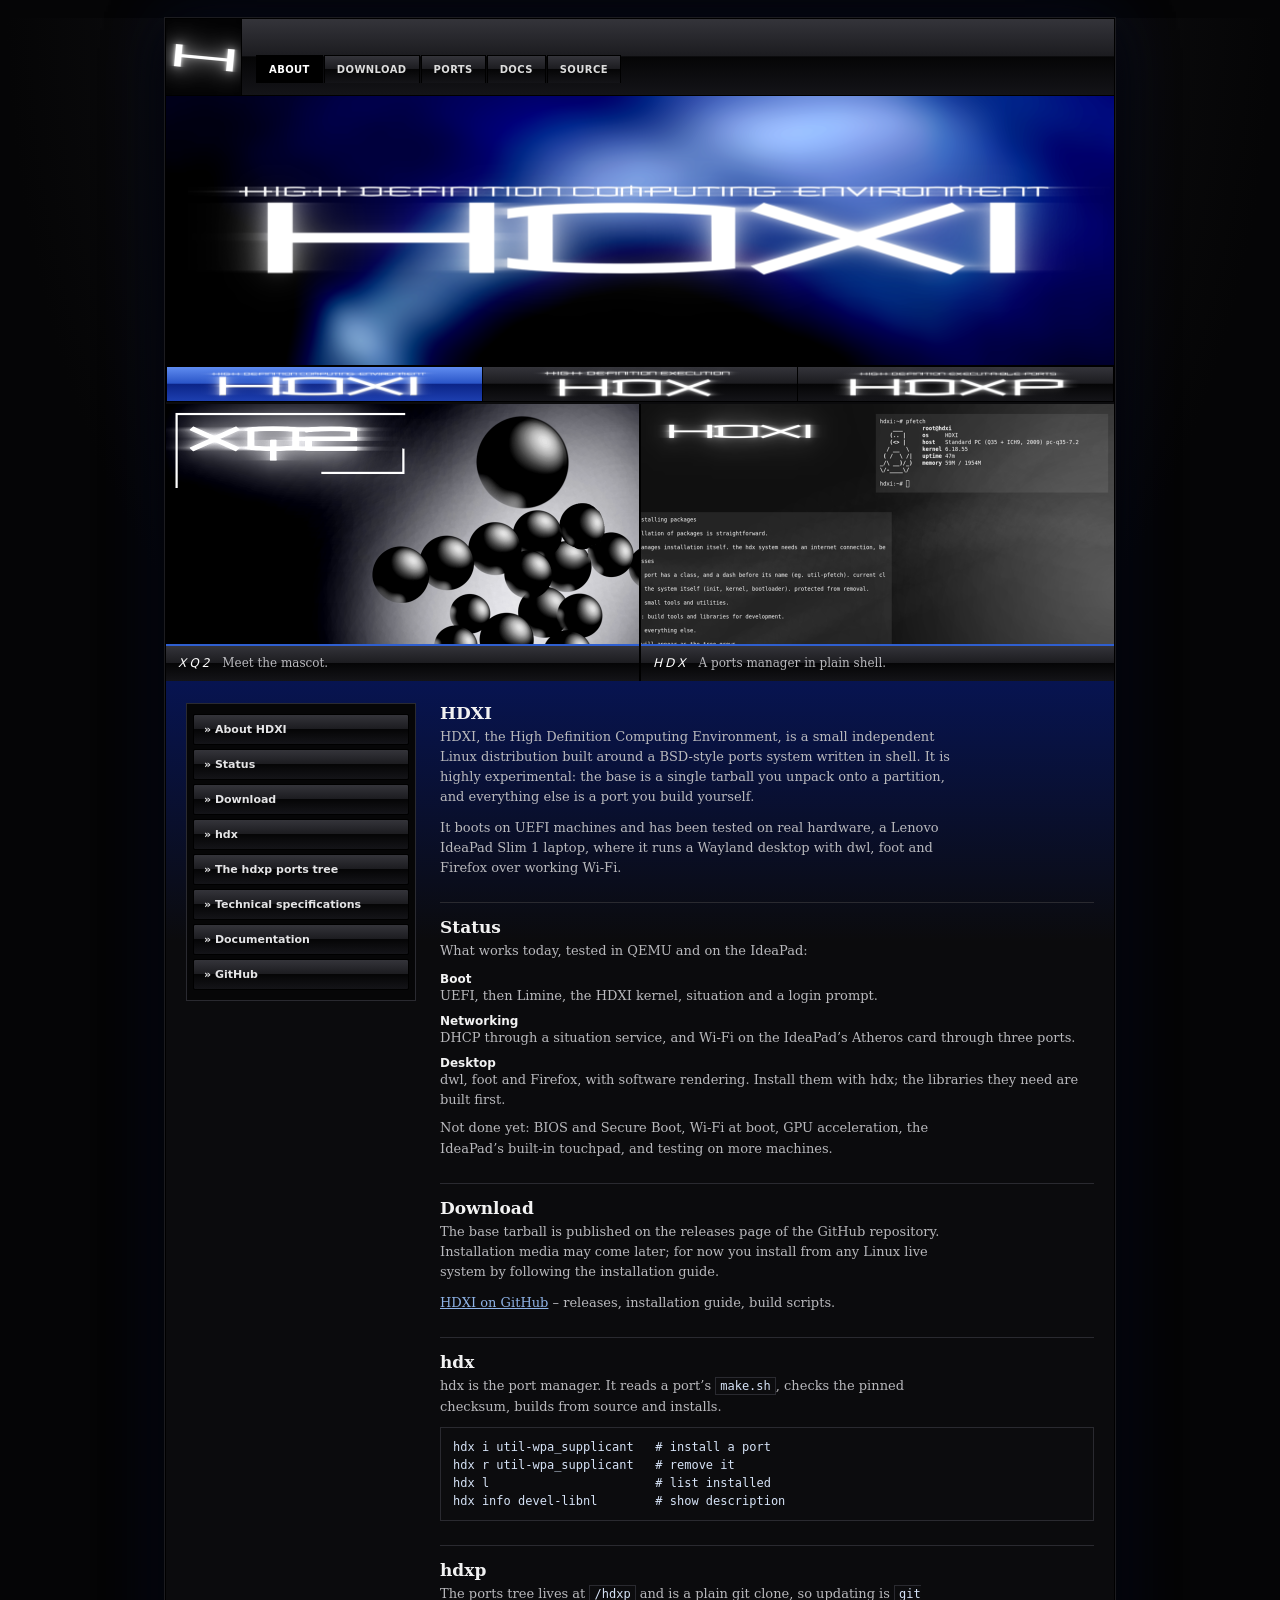
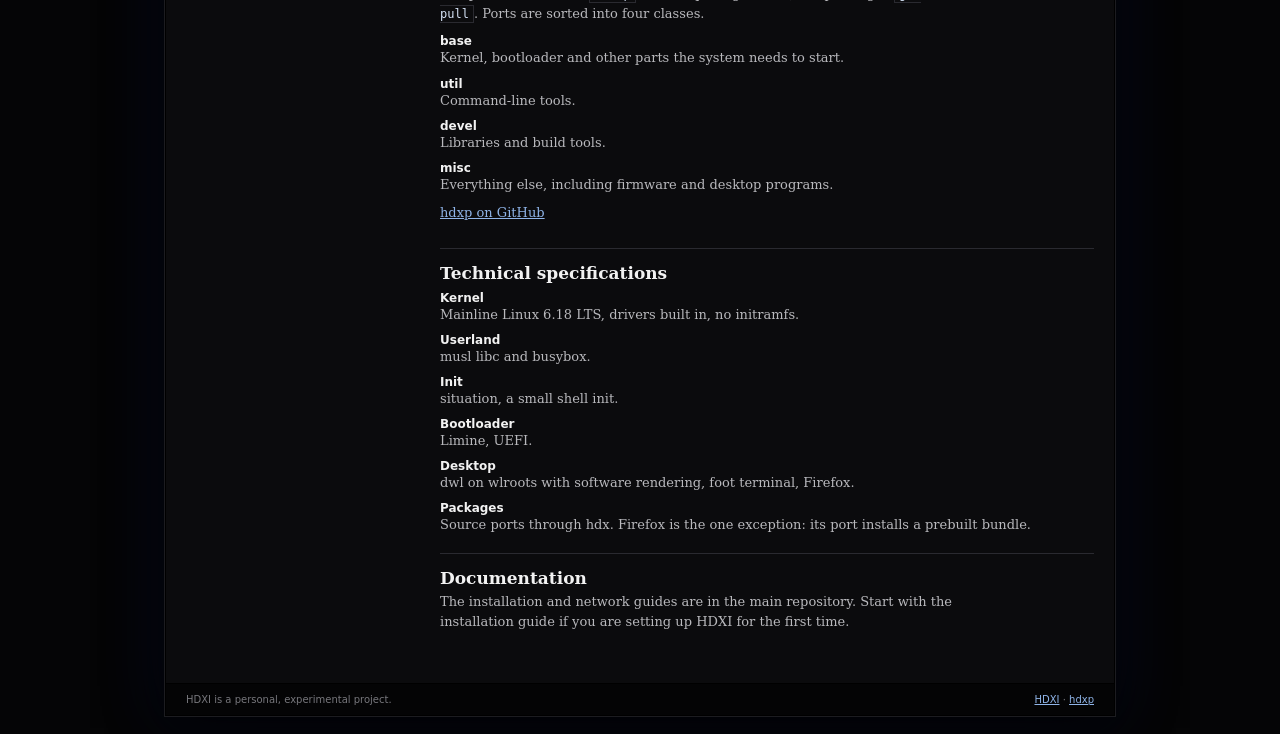
==== commit f7a5a82c: "Add files via upload" ====
--- a/index.html
+++ b/index.html
@@ -46,6 +46,7 @@
   <main id="body">
     <aside id="side" aria-label="Sections">
       <a href="#about">» About HDXI</a>
+      <a href="#status">» Status</a>
       <a href="#download">» Download</a>
       <a href="hdx.html">» hdx</a>
       <a href="hdxp.html">» The hdxp ports tree</a>
@@ -58,7 +59,18 @@
       <section id="about">
         <h2>HDXI</h2>
         <p>HDXI, the High Definition Computing Environment, is a small independent Linux distribution built around a BSD-style ports system written in shell. It is highly experimental: the base is a single tarball you unpack onto a partition, and everything else is a port you build yourself.</p>
-        <p>It boots on UEFI machines, runs a Wayland desktop with dwl, foot and Firefox, and has working Wi-Fi on real hardware.</p>
+        <p>It boots on UEFI machines and has been tested on real hardware, a Lenovo IdeaPad Slim 1 laptop, where it runs a Wayland desktop with dwl, foot and Firefox over working Wi-Fi.</p>
+      </section>
+
+      <section id="status">
+        <h2>Status</h2>
+        <p>What works today, tested in QEMU and on the IdeaPad:</p>
+        <dl>
+          <dt>Boot</dt><dd>UEFI, then Limine, the HDXI kernel, situation and a login prompt.</dd>
+          <dt>Networking</dt><dd>DHCP through a situation service, and Wi-Fi on the IdeaPad’s Atheros card through three ports.</dd>
+          <dt>Desktop</dt><dd>dwl, foot and Firefox, with software rendering. Install them with hdx; the libraries they need are built first.</dd>
+        </dl>
+        <p style="margin-top:8px">Not done yet: BIOS and Secure Boot, Wi-Fi at boot, GPU acceleration, the IdeaPad’s built-in touchpad, and testing on more machines.</p>
       </section>
 
       <section id="download">
@@ -95,8 +107,8 @@
           <dt>Userland</dt><dd>musl libc and busybox.</dd>
           <dt>Init</dt><dd>situation, a small shell init.</dd>
           <dt>Bootloader</dt><dd>Limine, UEFI.</dd>
-          <dt>Desktop</dt><dd>dwl on wlroots, foot terminal, Firefox.</dd>
-          <dt>Packages</dt><dd>Source ports through hdx.</dd>
+          <dt>Desktop</dt><dd>dwl on wlroots with software rendering, foot terminal, Firefox.</dd>
+          <dt>Packages</dt><dd>Source ports through hdx. Firefox is the one exception: its port installs a prebuilt bundle.</dd>
         </dl>
       </section>
 
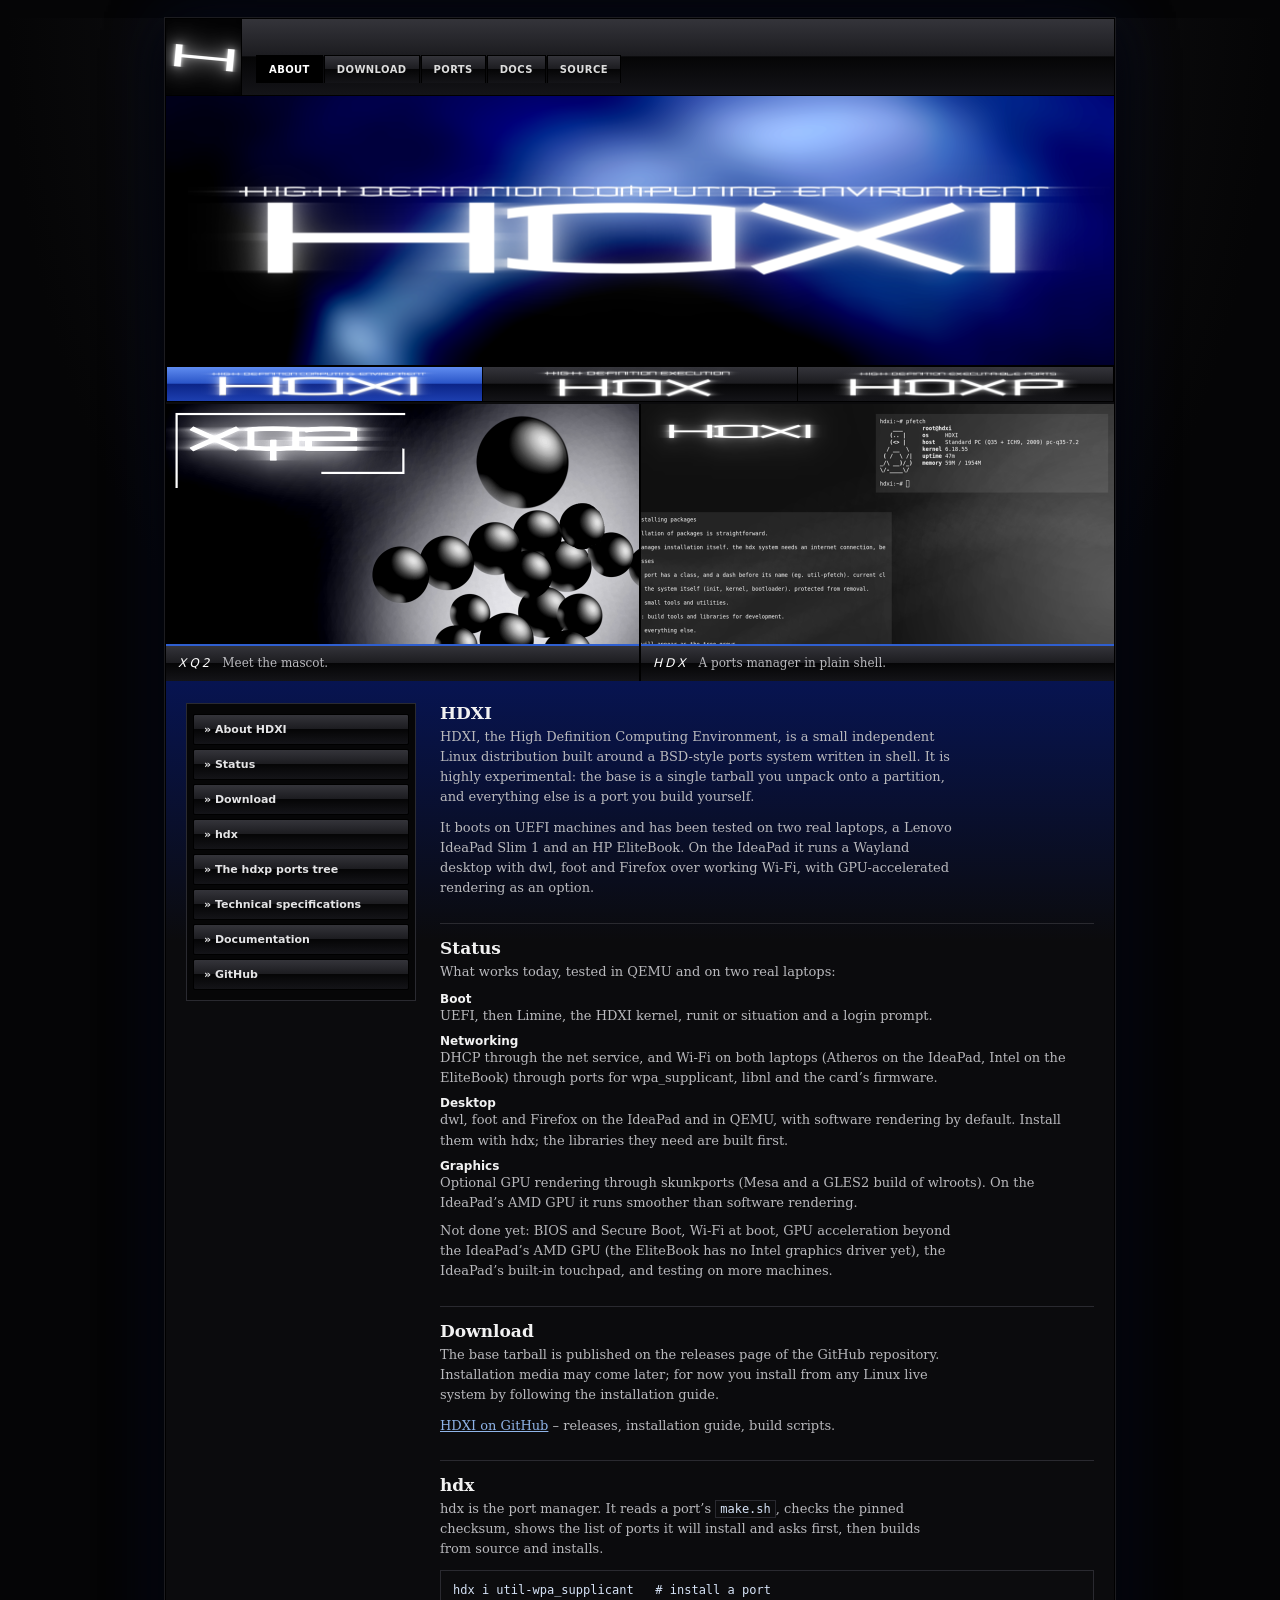
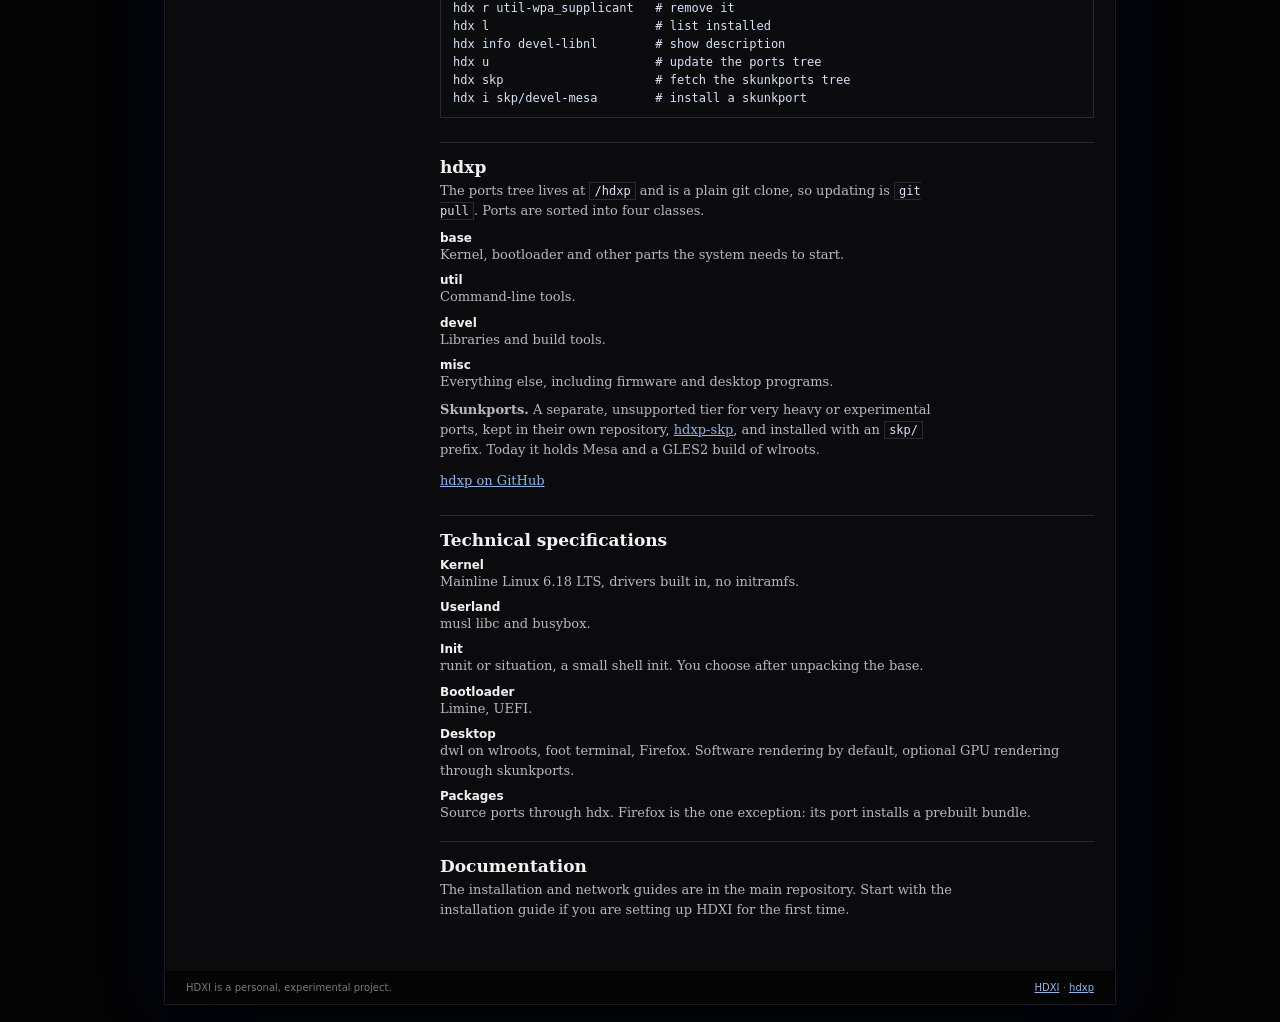
==== commit 60f73f64: "Add files via upload" ====
--- a/index.html
+++ b/index.html
@@ -59,18 +59,19 @@
       <section id="about">
         <h2>HDXI</h2>
         <p>HDXI, the High Definition Computing Environment, is a small independent Linux distribution built around a BSD-style ports system written in shell. It is highly experimental: the base is a single tarball you unpack onto a partition, and everything else is a port you build yourself.</p>
-        <p>It boots on UEFI machines and has been tested on real hardware, a Lenovo IdeaPad Slim 1 laptop, where it runs a Wayland desktop with dwl, foot and Firefox over working Wi-Fi.</p>
+        <p>It boots on UEFI machines and has been tested on two real laptops, a Lenovo IdeaPad Slim 1 and an HP EliteBook. On the IdeaPad it runs a Wayland desktop with dwl, foot and Firefox over working Wi-Fi, with GPU-accelerated rendering as an option.</p>
       </section>
 
       <section id="status">
         <h2>Status</h2>
-        <p>What works today, tested in QEMU and on the IdeaPad:</p>
+        <p>What works today, tested in QEMU and on two real laptops:</p>
         <dl>
-          <dt>Boot</dt><dd>UEFI, then Limine, the HDXI kernel, situation and a login prompt.</dd>
-          <dt>Networking</dt><dd>DHCP through a situation service, and Wi-Fi on the IdeaPad’s Atheros card through three ports.</dd>
-          <dt>Desktop</dt><dd>dwl, foot and Firefox, with software rendering. Install them with hdx; the libraries they need are built first.</dd>
+          <dt>Boot</dt><dd>UEFI, then Limine, the HDXI kernel, runit or situation and a login prompt.</dd>
+          <dt>Networking</dt><dd>DHCP through the net service, and Wi-Fi on both laptops (Atheros on the IdeaPad, Intel on the EliteBook) through ports for wpa_supplicant, libnl and the card’s firmware.</dd>
+          <dt>Desktop</dt><dd>dwl, foot and Firefox on the IdeaPad and in QEMU, with software rendering by default. Install them with hdx; the libraries they need are built first.</dd>
+          <dt>Graphics</dt><dd>Optional GPU rendering through skunkports (Mesa and a GLES2 build of wlroots). On the IdeaPad’s AMD GPU it runs smoother than software rendering.</dd>
         </dl>
-        <p style="margin-top:8px">Not done yet: BIOS and Secure Boot, Wi-Fi at boot, GPU acceleration, the IdeaPad’s built-in touchpad, and testing on more machines.</p>
+        <p style="margin-top:8px">Not done yet: BIOS and Secure Boot, Wi-Fi at boot, GPU acceleration beyond the IdeaPad’s AMD GPU (the EliteBook has no Intel graphics driver yet), the IdeaPad’s built-in touchpad, and testing on more machines.</p>
       </section>
 
       <section id="download">
@@ -81,11 +82,14 @@
 
       <section id="hdx">
         <h2>hdx</h2>
-        <p>hdx is the port manager. It reads a port’s <code>make.sh</code>, checks the pinned checksum, builds from source and installs.</p>
+        <p>hdx is the port manager. It reads a port’s <code>make.sh</code>, checks the pinned checksum, shows the list of ports it will install and asks first, then builds from source and installs.</p>
 <pre>hdx i util-wpa_supplicant   # install a port
 hdx r util-wpa_supplicant   # remove it
 hdx l                       # list installed
-hdx info devel-libnl        # show description</pre>
+hdx info devel-libnl        # show description
+hdx u                       # update the ports tree
+hdx skp                     # fetch the skunkports tree
+hdx i skp/devel-mesa        # install a skunkport</pre>
       </section>
 
       <section id="hdxp">
@@ -97,6 +101,7 @@
           <dt>devel</dt><dd>Libraries and build tools.</dd>
           <dt>misc</dt><dd>Everything else, including firmware and desktop programs.</dd>
         </dl>
+        <p style="margin-top:8px"><b>Skunkports.</b> A separate, unsupported tier for very heavy or experimental ports, kept in their own repository, <a href="https://github.com/daveydavy333/hdxp-skp">hdxp-skp</a>, and installed with an <code>skp/</code> prefix. Today it holds Mesa and a GLES2 build of wlroots.</p>
         <p style="margin-top:8px"><a href="https://github.com/daveydavy333/hdxp">hdxp on GitHub</a></p>
       </section>
 
@@ -105,9 +110,9 @@
         <dl>
           <dt>Kernel</dt><dd>Mainline Linux 6.18 LTS, drivers built in, no initramfs.</dd>
           <dt>Userland</dt><dd>musl libc and busybox.</dd>
-          <dt>Init</dt><dd>situation, a small shell init.</dd>
+          <dt>Init</dt><dd>runit or situation, a small shell init. You choose after unpacking the base.</dd>
           <dt>Bootloader</dt><dd>Limine, UEFI.</dd>
-          <dt>Desktop</dt><dd>dwl on wlroots with software rendering, foot terminal, Firefox.</dd>
+          <dt>Desktop</dt><dd>dwl on wlroots, foot terminal, Firefox. Software rendering by default, optional GPU rendering through skunkports.</dd>
           <dt>Packages</dt><dd>Source ports through hdx. Firefox is the one exception: its port installs a prebuilt bundle.</dd>
         </dl>
       </section>
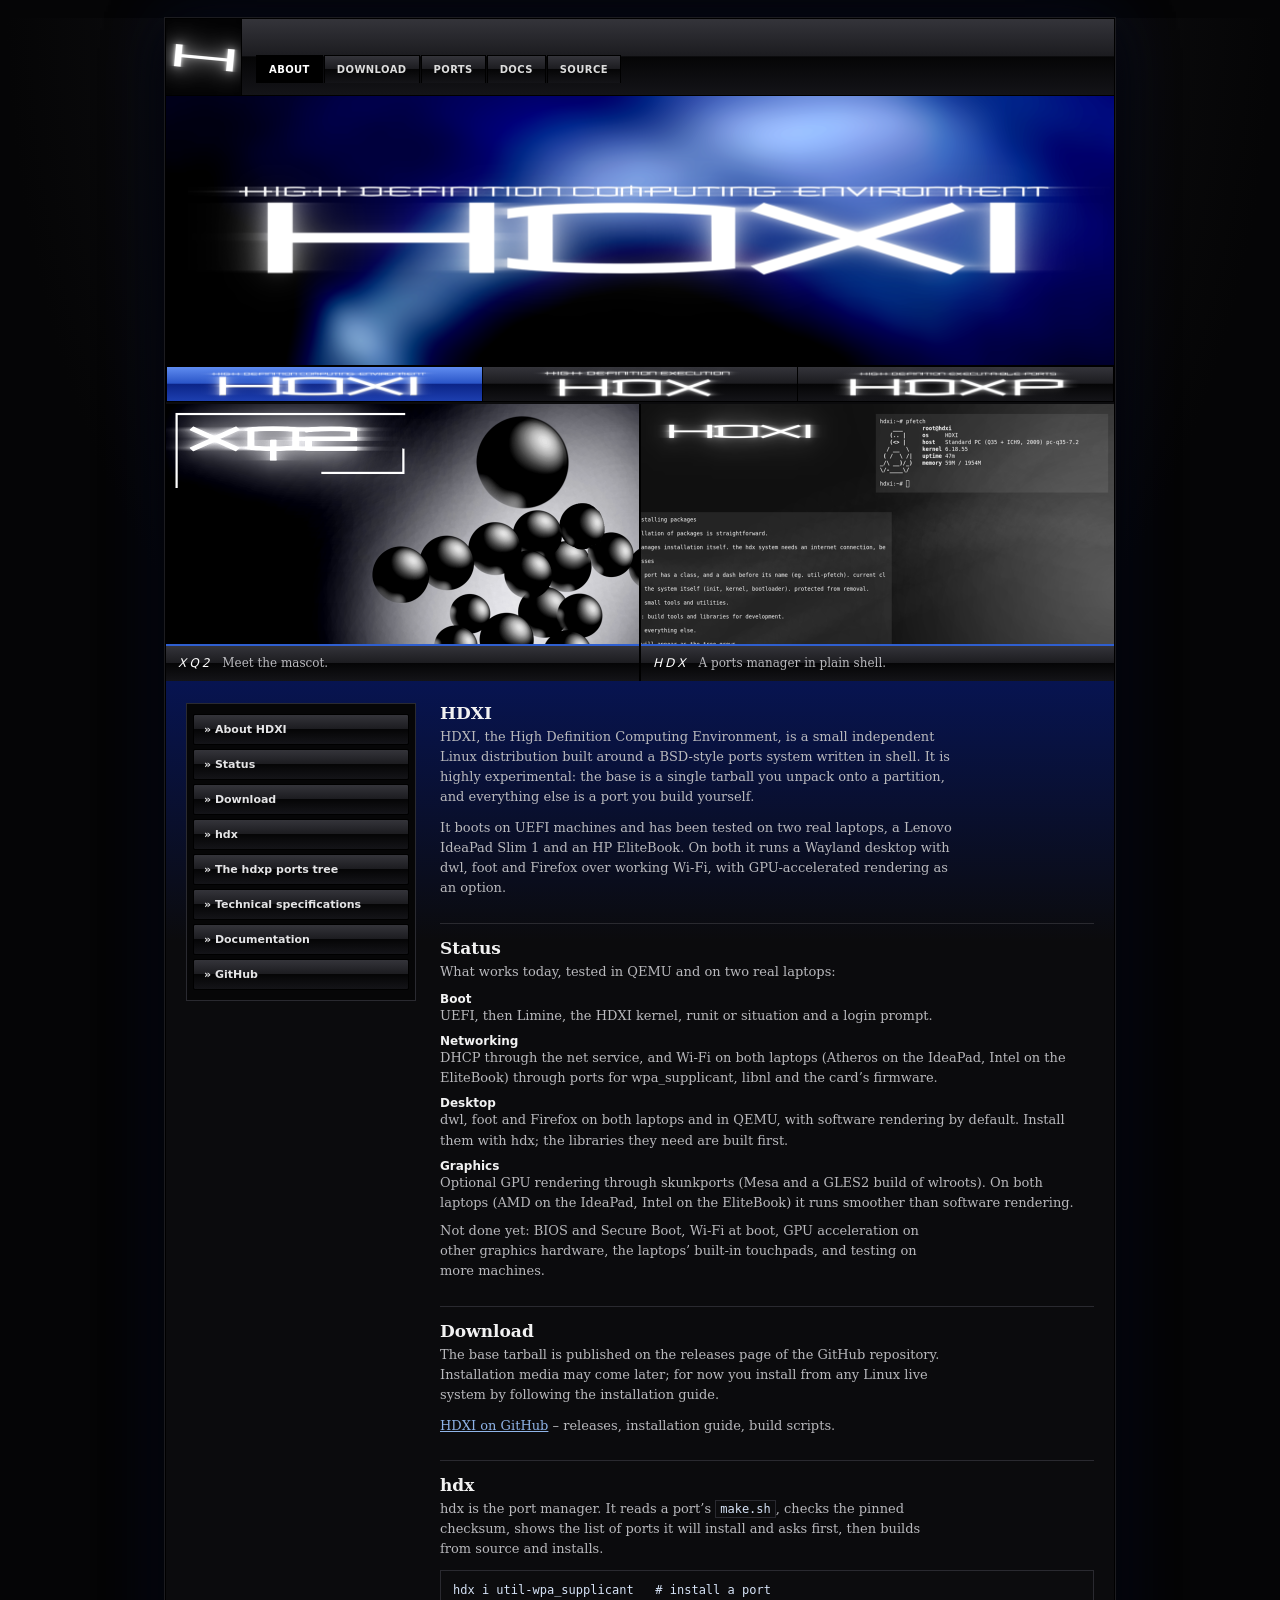
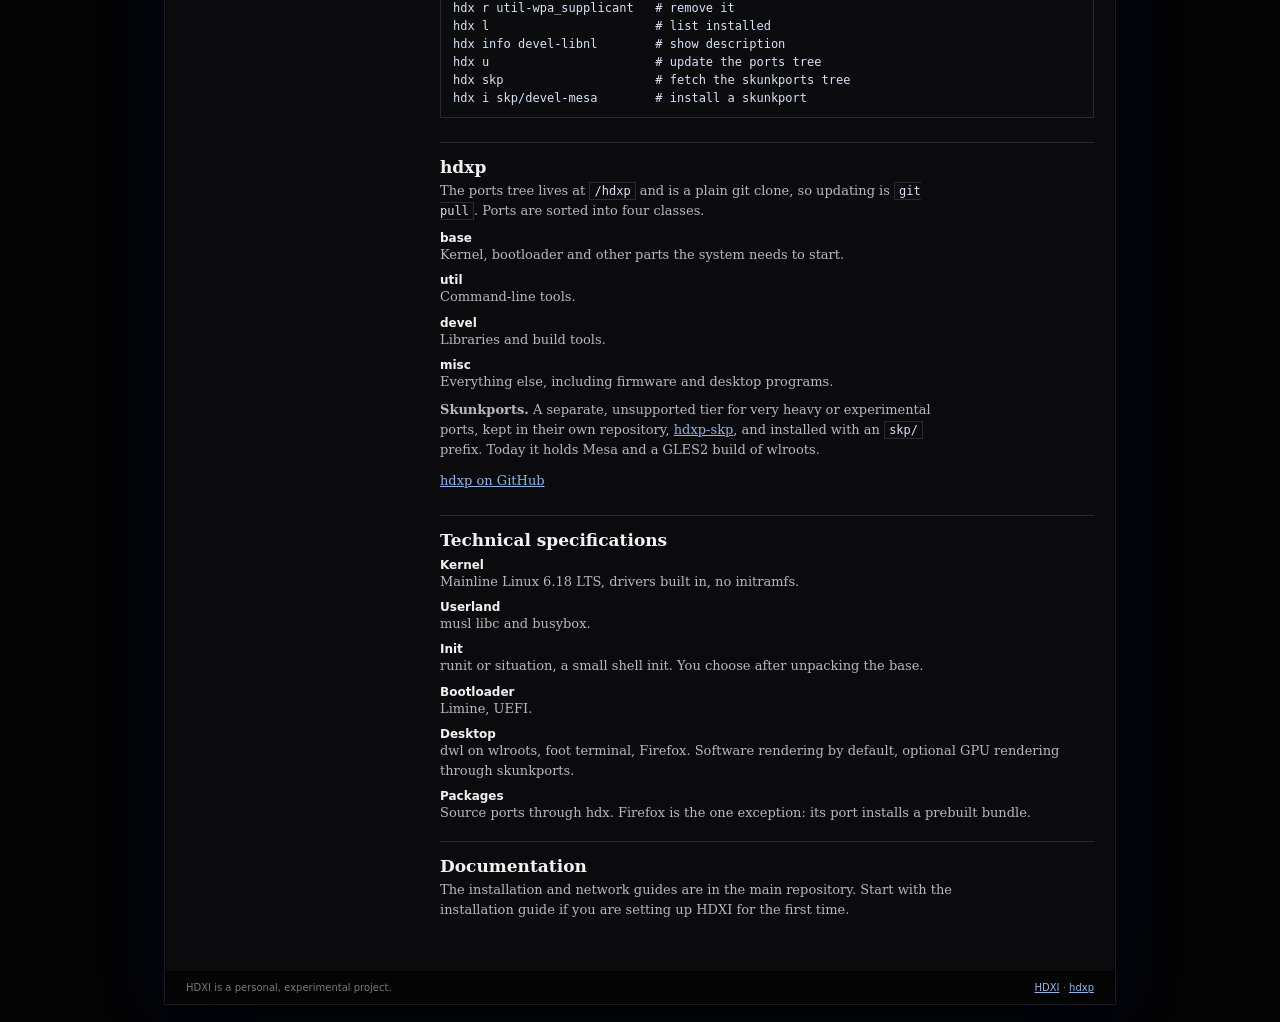
==== commit 0308e239: "Add files via upload" ====
--- a/index.html
+++ b/index.html
@@ -59,7 +59,7 @@
       <section id="about">
         <h2>HDXI</h2>
         <p>HDXI, the High Definition Computing Environment, is a small independent Linux distribution built around a BSD-style ports system written in shell. It is highly experimental: the base is a single tarball you unpack onto a partition, and everything else is a port you build yourself.</p>
-        <p>It boots on UEFI machines and has been tested on two real laptops, a Lenovo IdeaPad Slim 1 and an HP EliteBook. On the IdeaPad it runs a Wayland desktop with dwl, foot and Firefox over working Wi-Fi, with GPU-accelerated rendering as an option.</p>
+        <p>It boots on UEFI machines and has been tested on two real laptops, a Lenovo IdeaPad Slim 1 and an HP EliteBook. On both it runs a Wayland desktop with dwl, foot and Firefox over working Wi-Fi, with GPU-accelerated rendering as an option.</p>
       </section>
 
       <section id="status">
@@ -68,10 +68,10 @@
         <dl>
           <dt>Boot</dt><dd>UEFI, then Limine, the HDXI kernel, runit or situation and a login prompt.</dd>
           <dt>Networking</dt><dd>DHCP through the net service, and Wi-Fi on both laptops (Atheros on the IdeaPad, Intel on the EliteBook) through ports for wpa_supplicant, libnl and the card’s firmware.</dd>
-          <dt>Desktop</dt><dd>dwl, foot and Firefox on the IdeaPad and in QEMU, with software rendering by default. Install them with hdx; the libraries they need are built first.</dd>
-          <dt>Graphics</dt><dd>Optional GPU rendering through skunkports (Mesa and a GLES2 build of wlroots). On the IdeaPad’s AMD GPU it runs smoother than software rendering.</dd>
+          <dt>Desktop</dt><dd>dwl, foot and Firefox on both laptops and in QEMU, with software rendering by default. Install them with hdx; the libraries they need are built first.</dd>
+          <dt>Graphics</dt><dd>Optional GPU rendering through skunkports (Mesa and a GLES2 build of wlroots). On both laptops (AMD on the IdeaPad, Intel on the EliteBook) it runs smoother than software rendering.</dd>
         </dl>
-        <p style="margin-top:8px">Not done yet: BIOS and Secure Boot, Wi-Fi at boot, GPU acceleration beyond the IdeaPad’s AMD GPU (the EliteBook has no Intel graphics driver yet), the IdeaPad’s built-in touchpad, and testing on more machines.</p>
+        <p style="margin-top:8px">Not done yet: BIOS and Secure Boot, Wi-Fi at boot, GPU acceleration on other graphics hardware, the laptops’ built-in touchpads, and testing on more machines.</p>
       </section>
 
       <section id="download">
